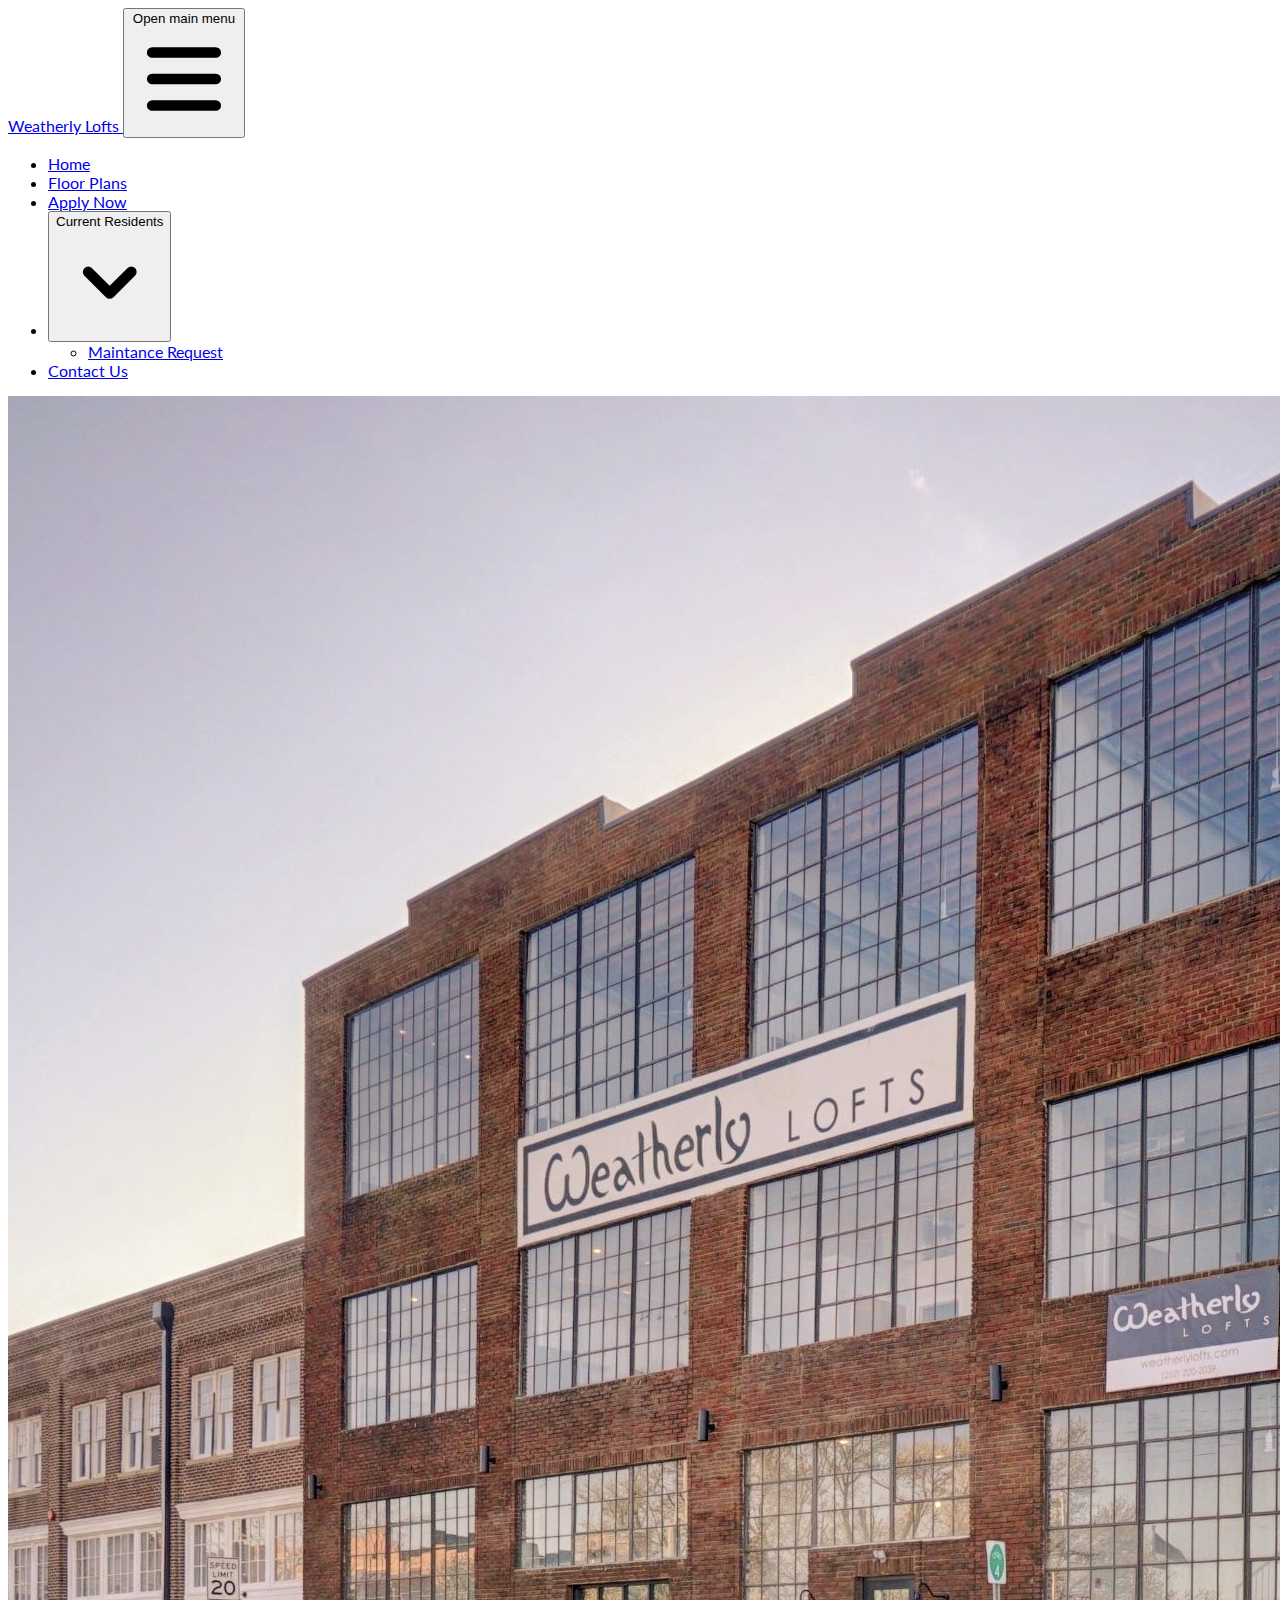
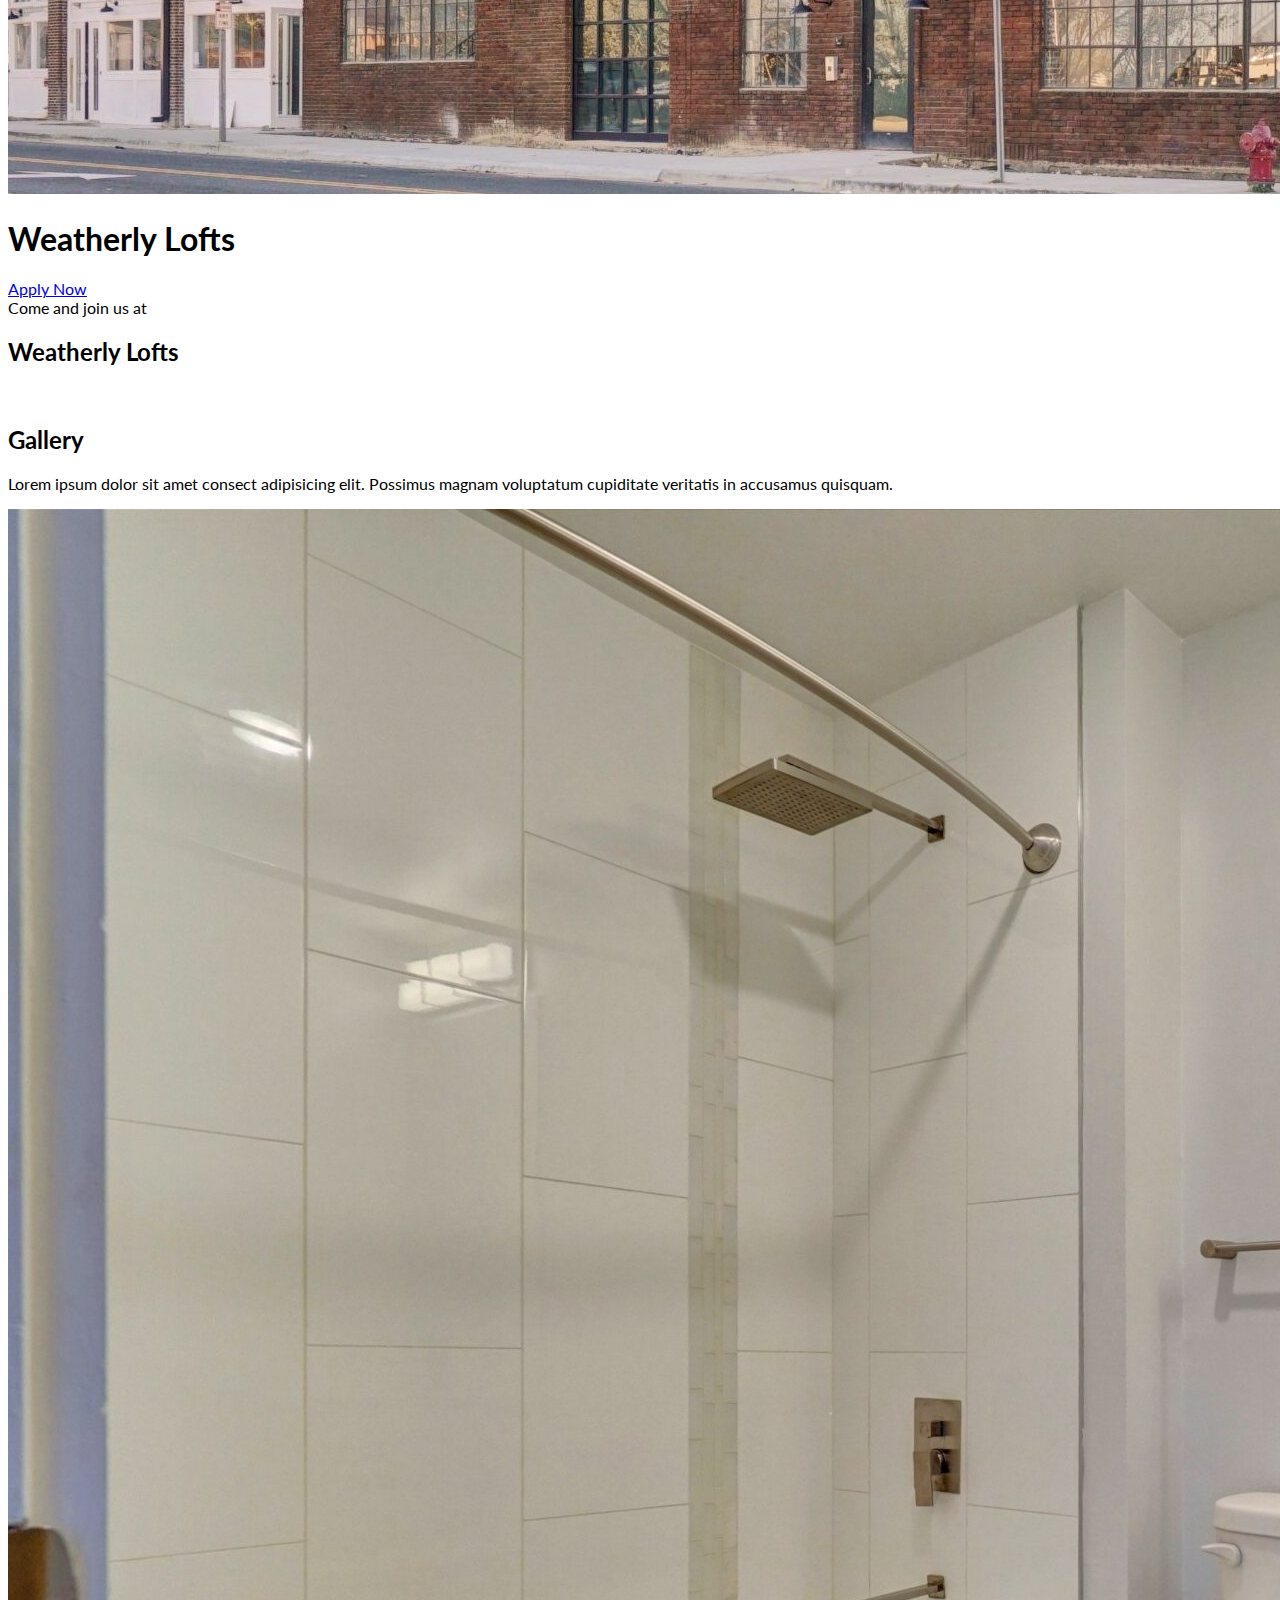
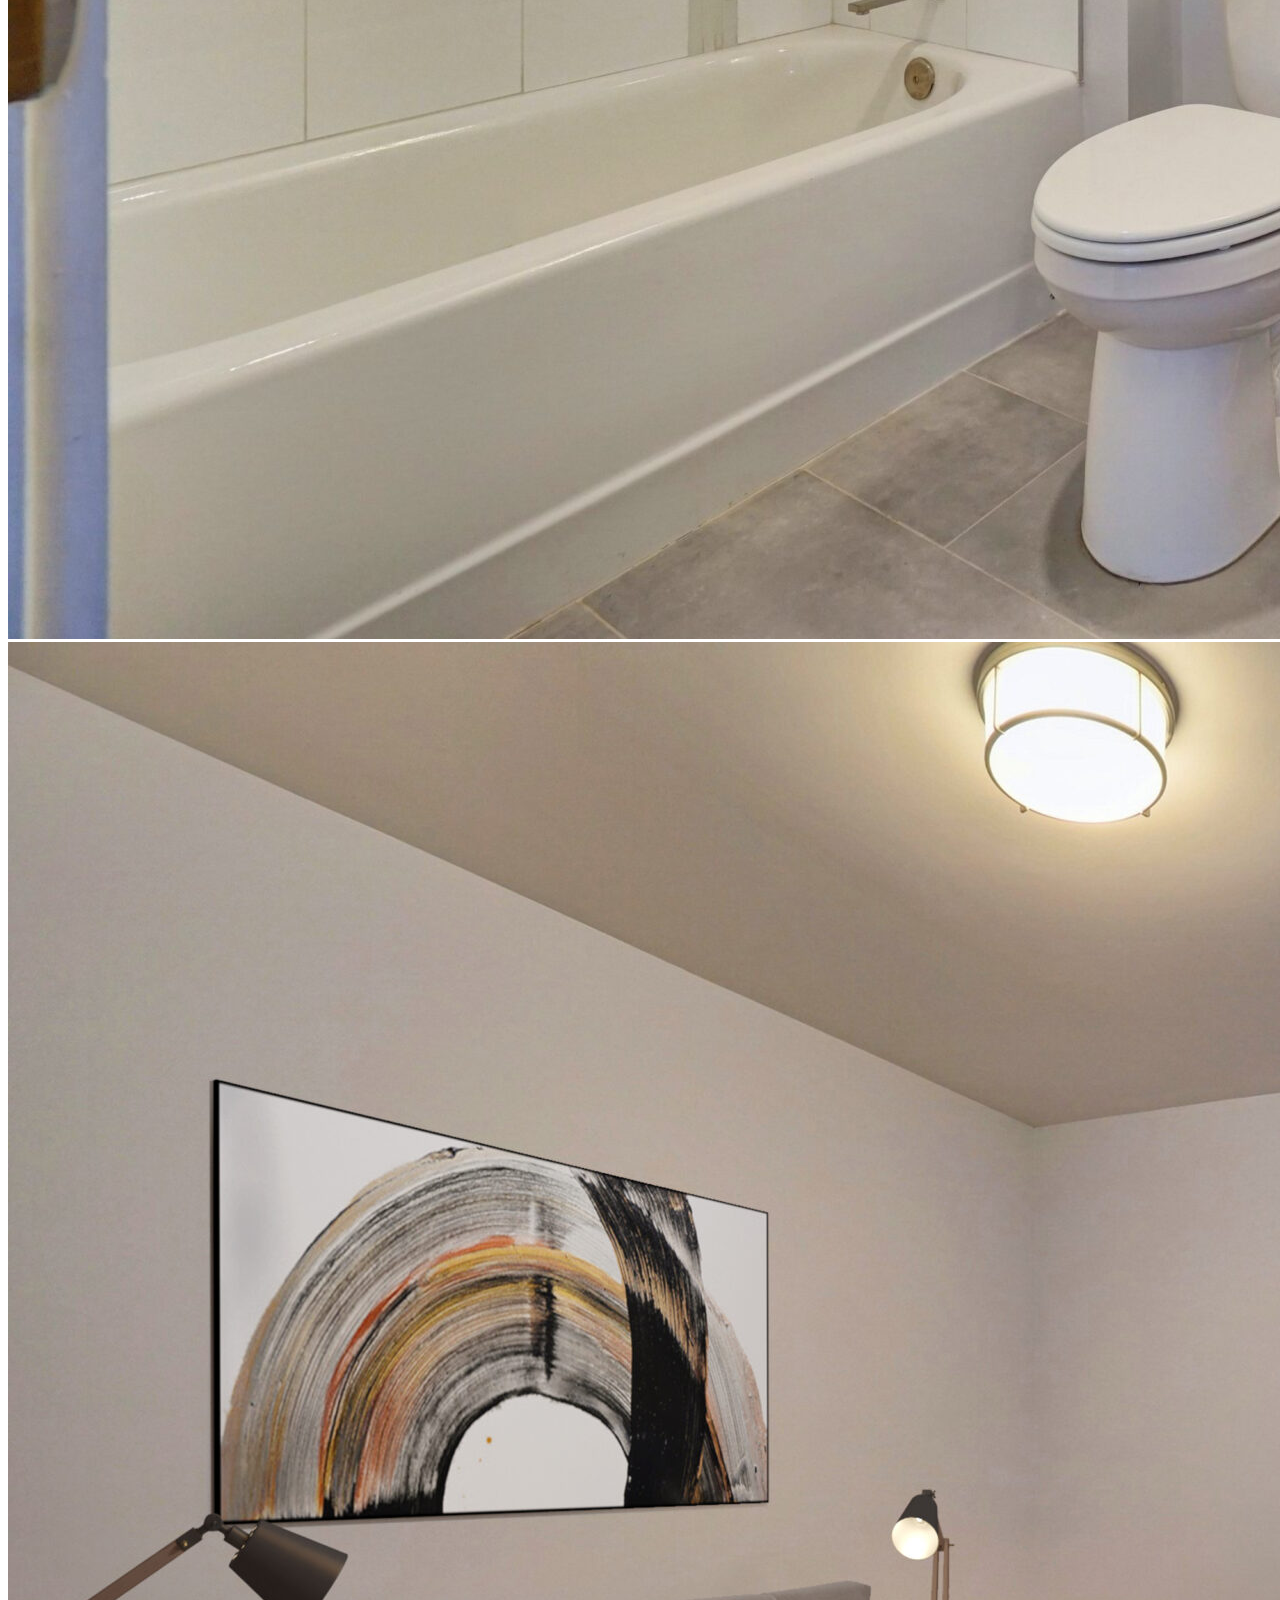
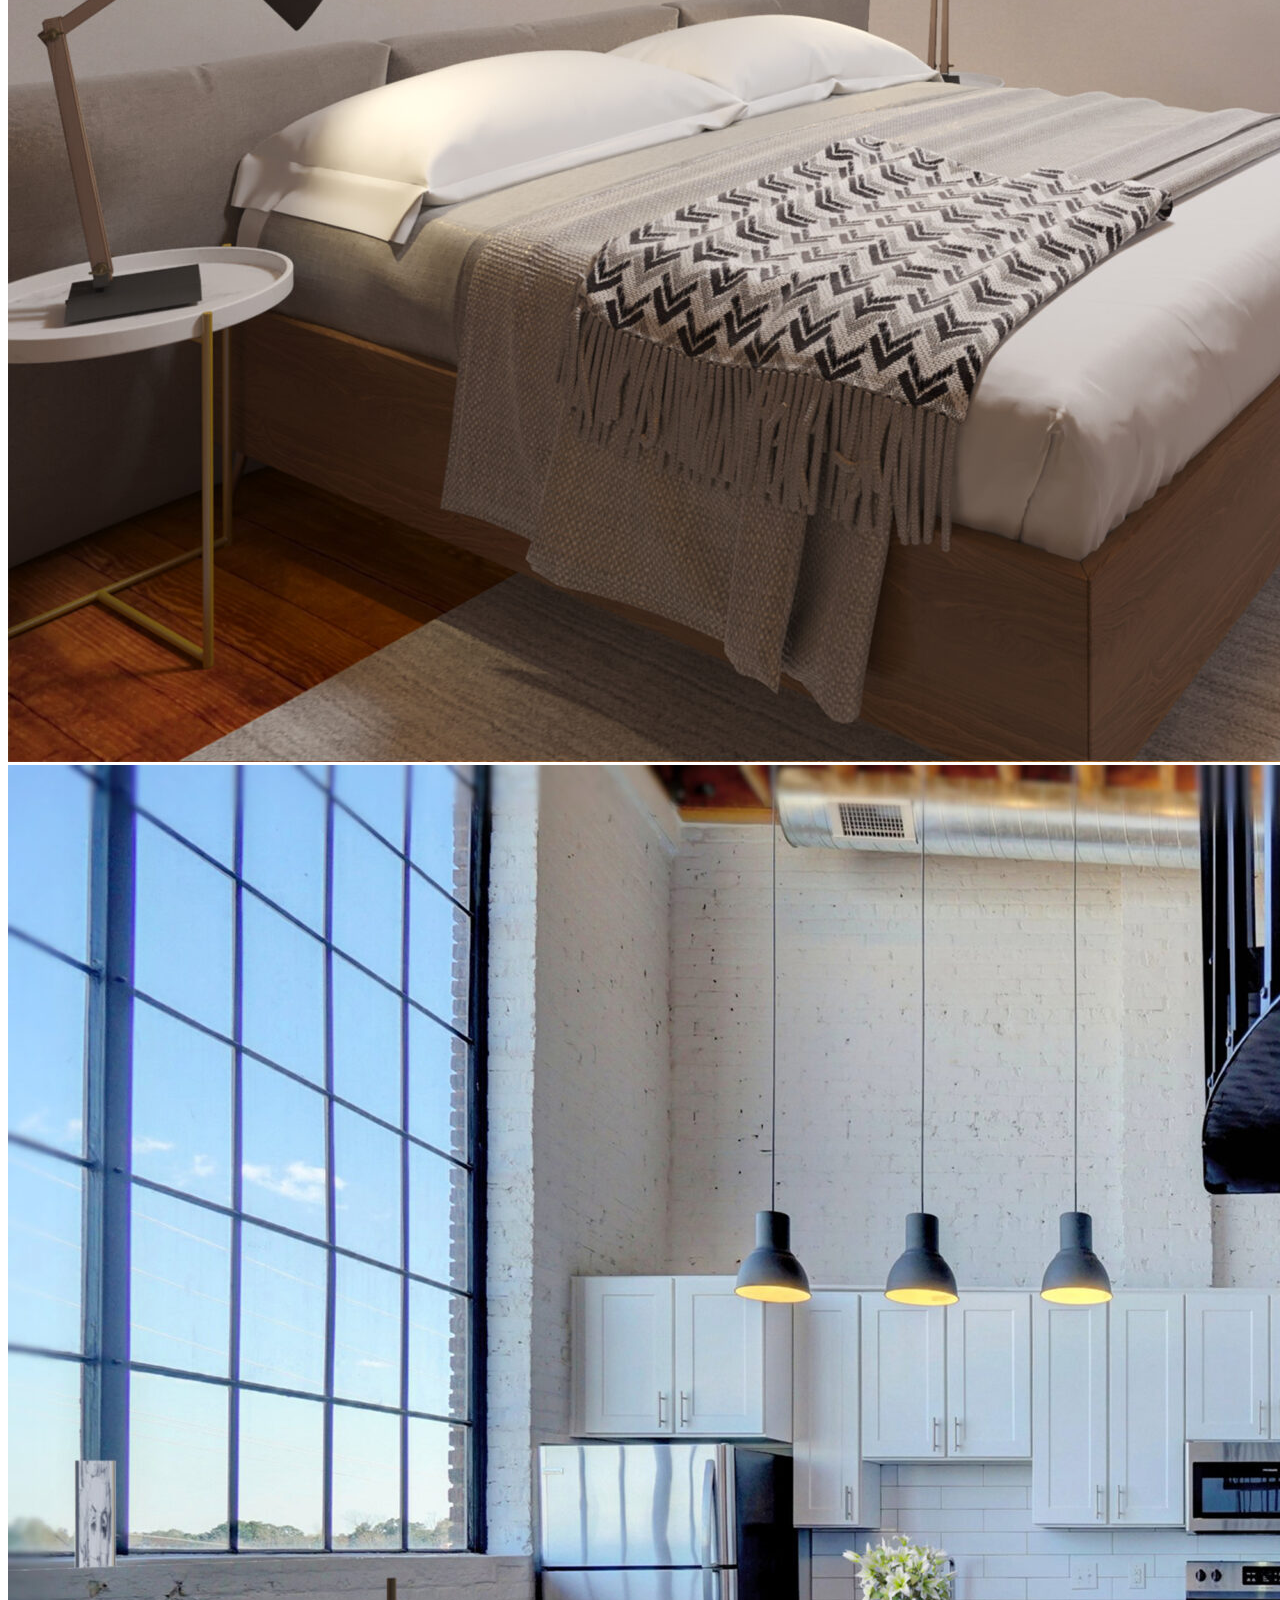
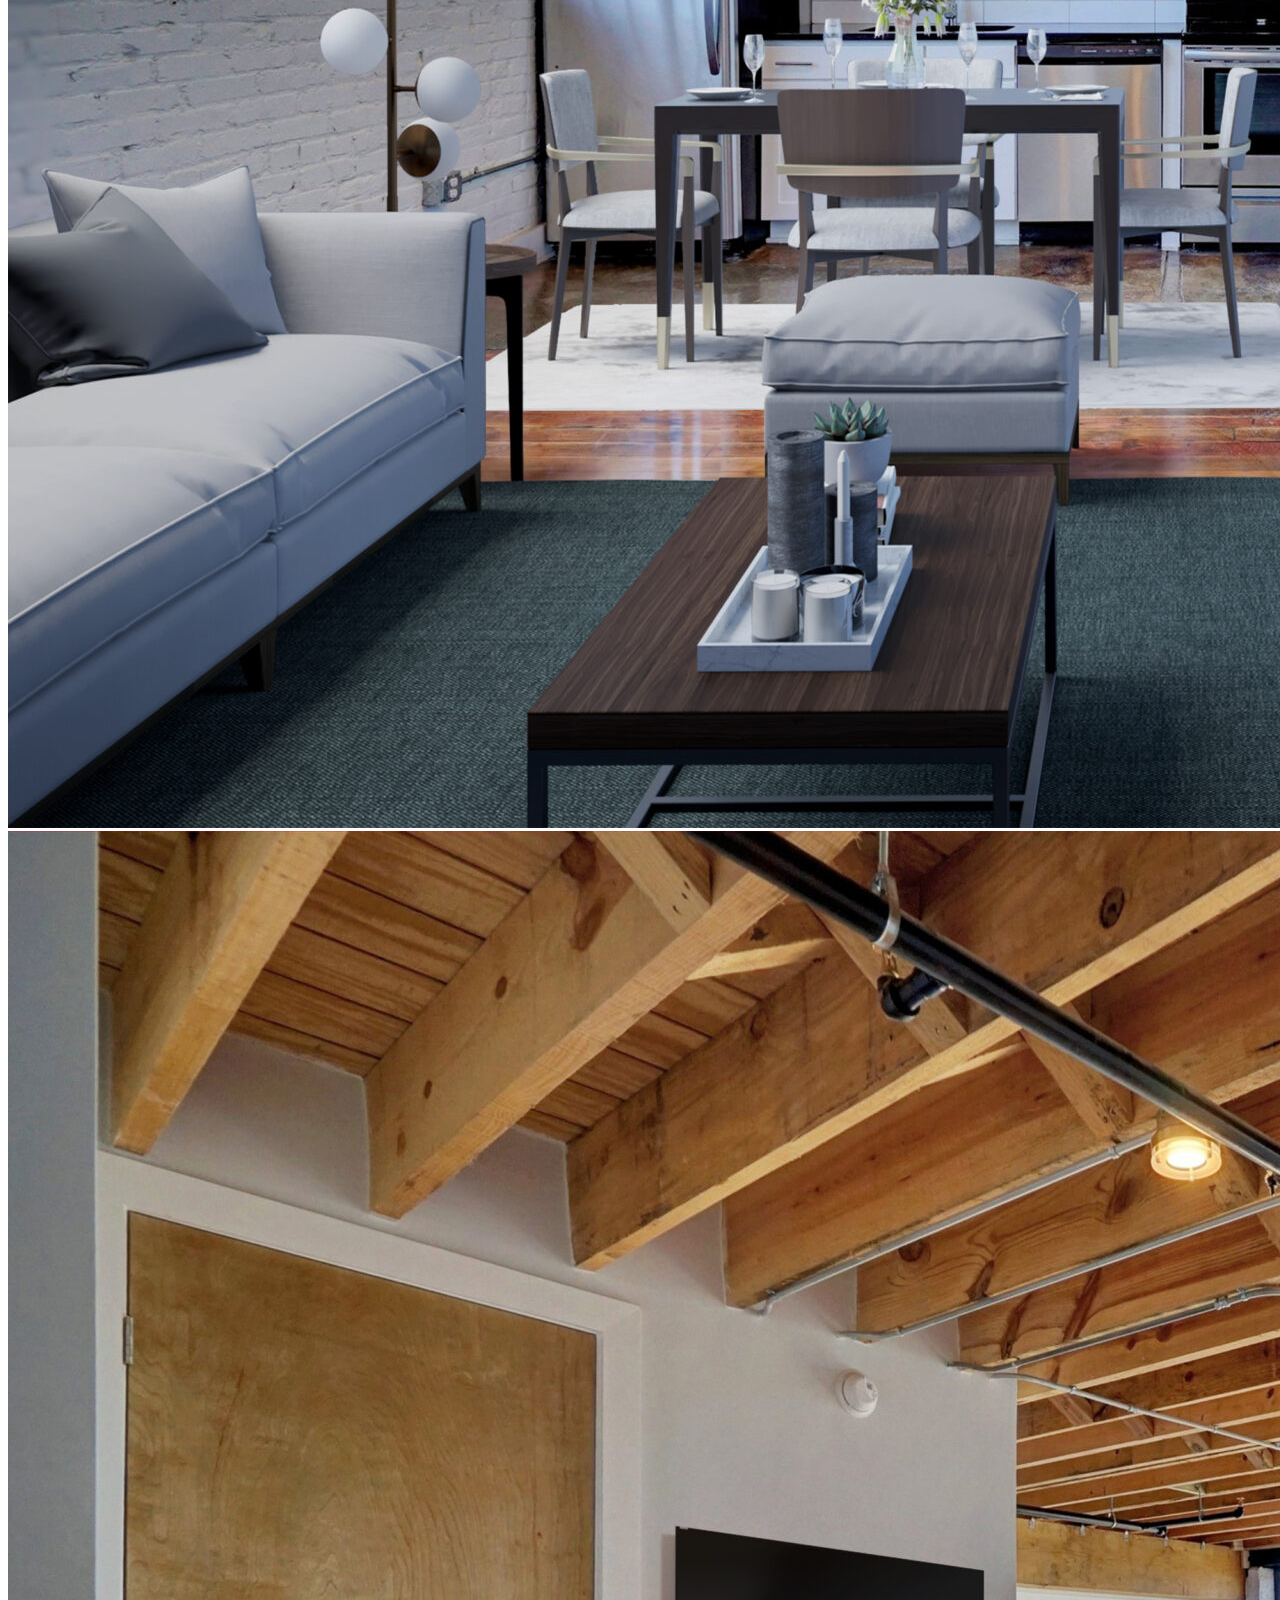
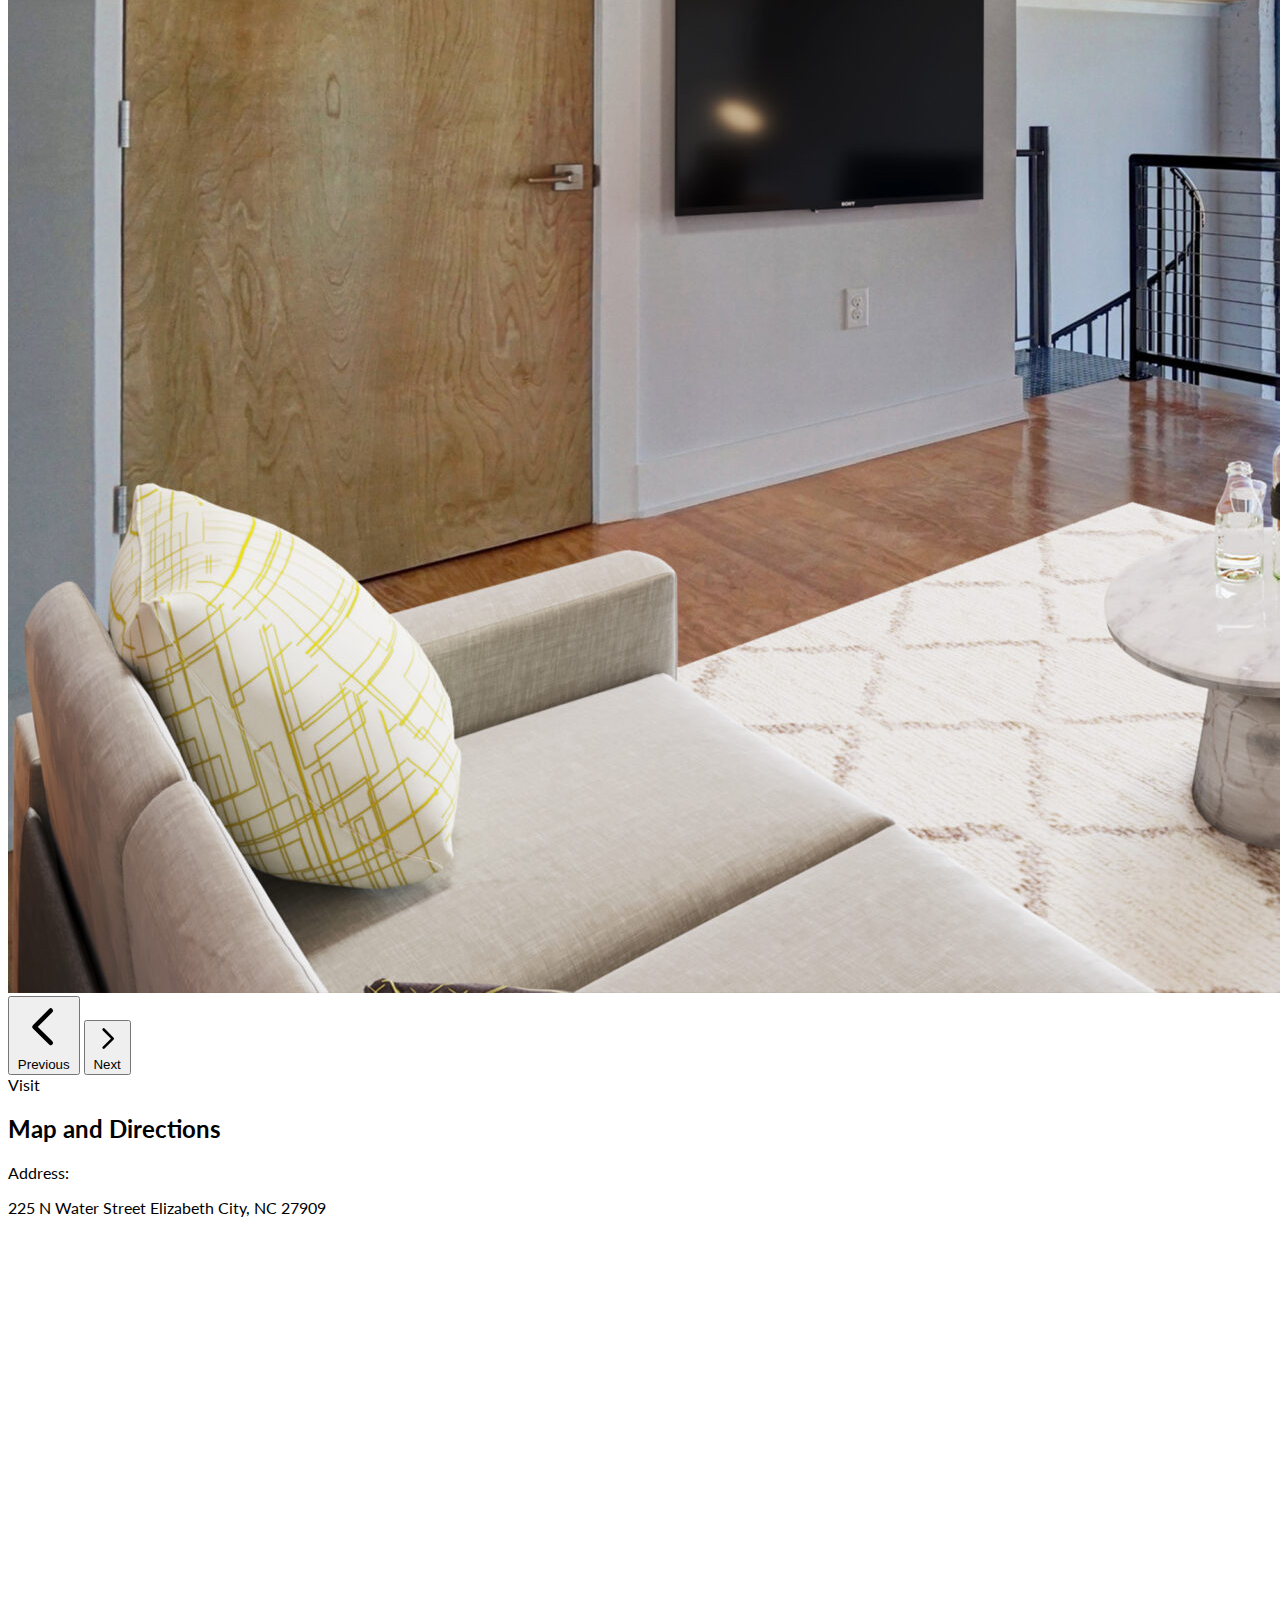
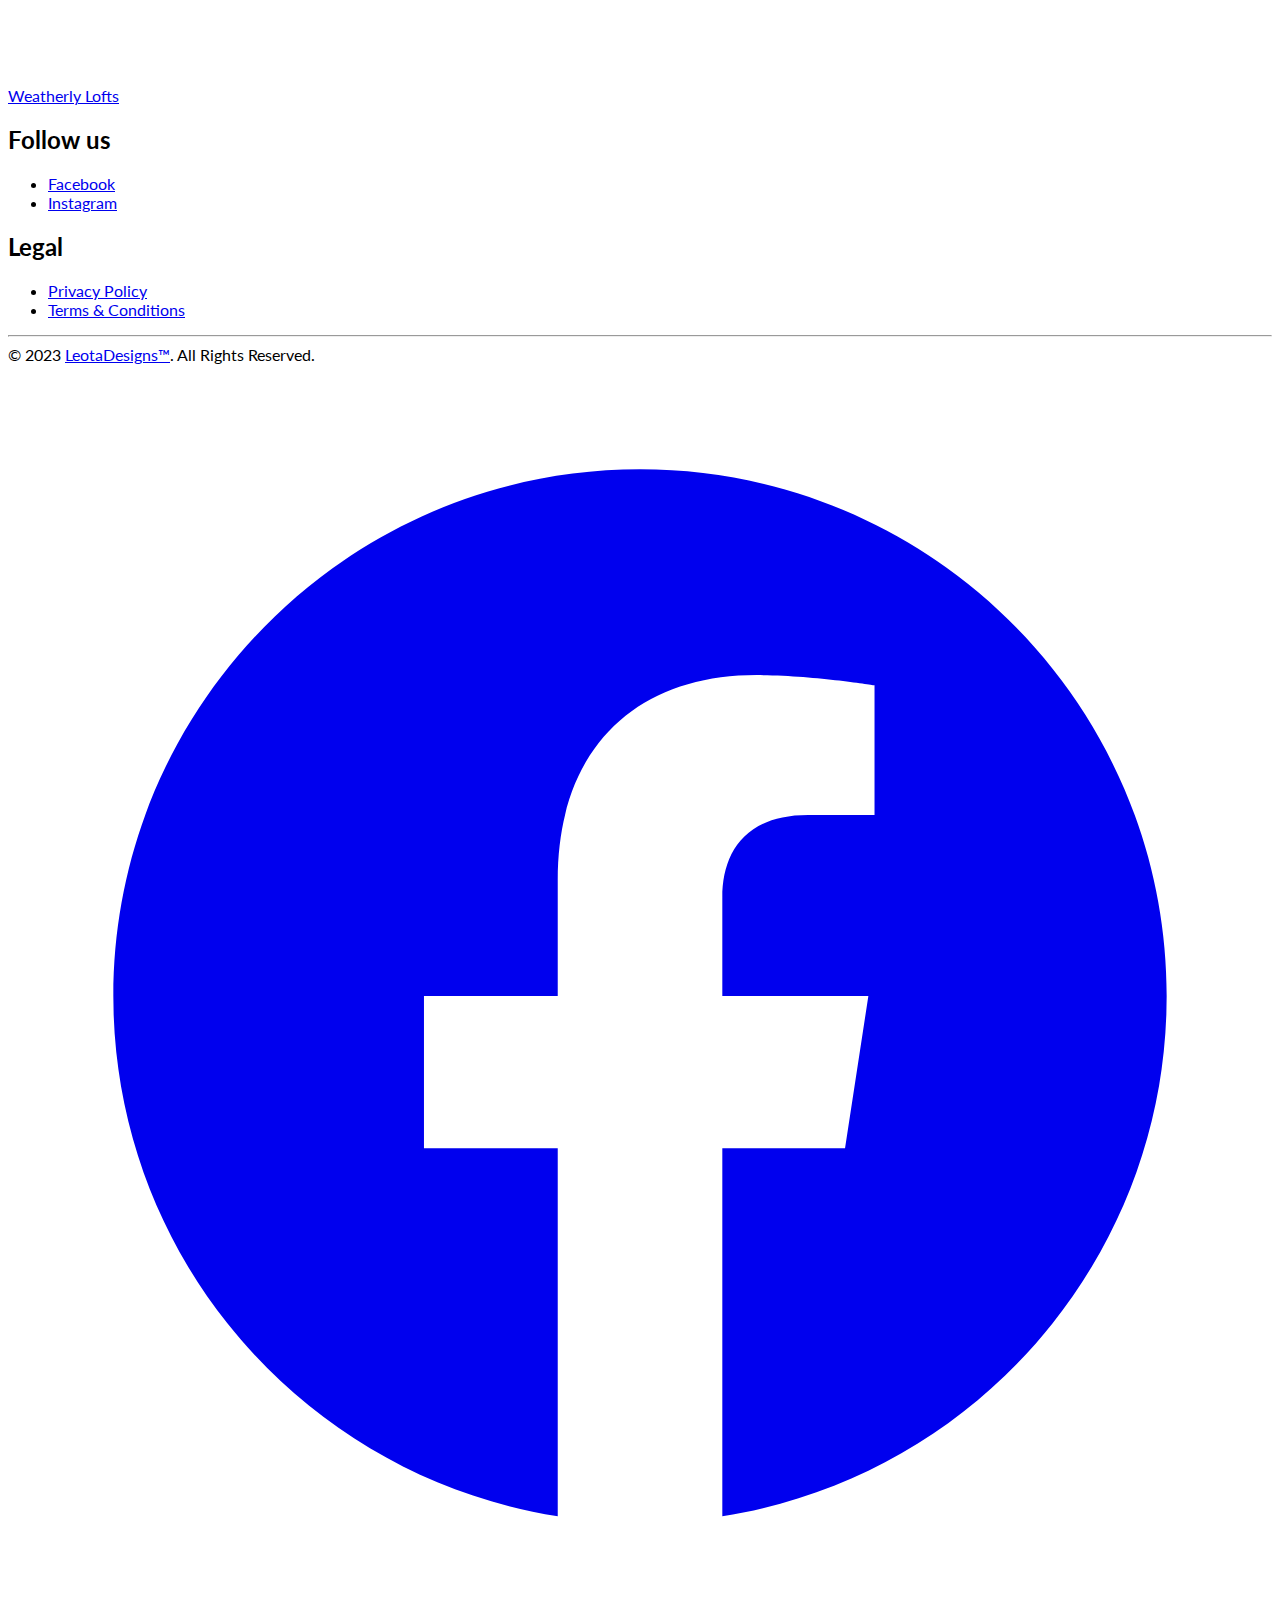
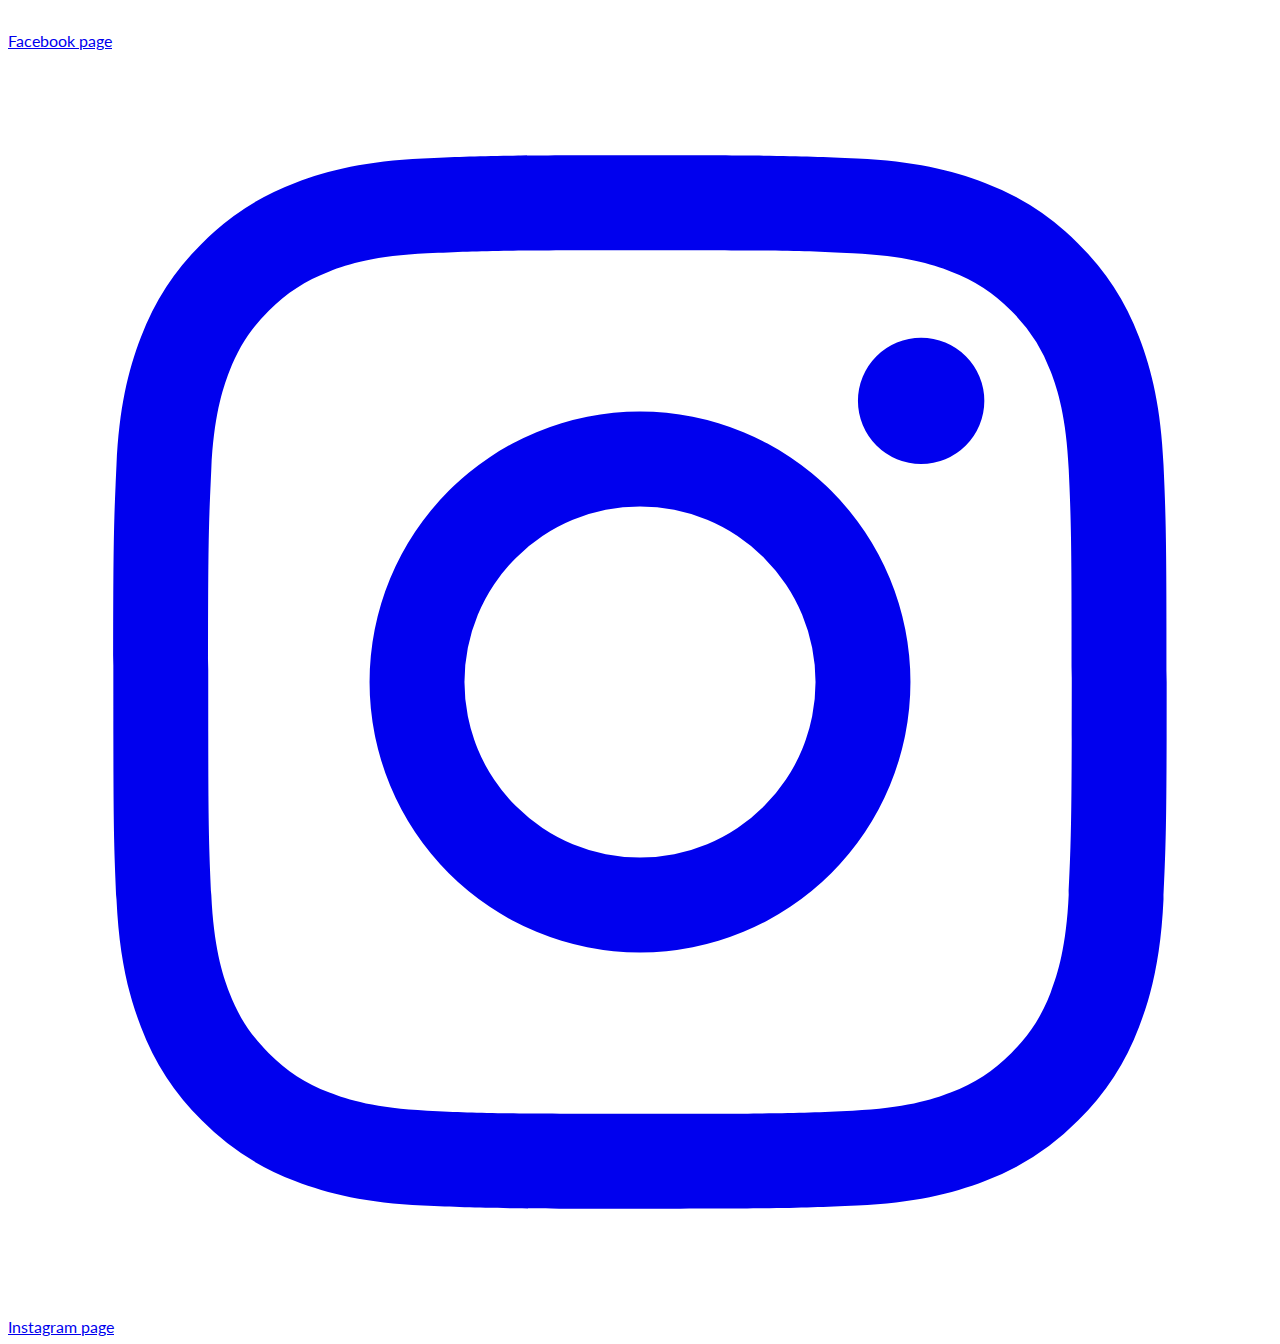
==== index.html @ 0c8b670d "Add files via upload" ====
<!DOCTYPE html>
<html lang="en">
<head>
    <meta charset="UTF-8">
    <meta http-equiv="X-UA-Compatible" content="IE=edge">
    <meta name="viewport" content="width=device-width, initial-scale=1.0">
    <link href="https://cdnjs.cloudflare.com/ajax/libs/flowbite/1.6.3/flowbite.min.css"  rel="stylesheet" />
    <link rel="stylesheet" href="./style.css">
    <link href="/dist/output.css" rel="stylesheet">
    <link rel="preconnect" href="https://fonts.googleapis.com">
<link rel="preconnect" href="https://fonts.gstatic.com" crossorigin>
<link href="https://fonts.googleapis.com/css2?family=Lato:ital,wght@0,100;0,300;0,400;0,700;0,900;1,100;1,300;1,400;1,700;1,900&family=Raleway:ital,wght@0,100;0,200;0,300;0,400;0,500;0,600;0,700;0,800;0,900;1,100;1,200;1,300;1,400;1,500;1,600;1,700;1,800;1,900&display=swap" rel="stylesheet">

    <title>Weatherly Lofts</title>
</head>
<body class="bg-gray-200">

<nav class="px-2 py-2 bg-white border-gray-200 dark:bg-gray-900 dark:border-gray-700 border-b">
    <div class="container flex flex-wrap items-center justify-between mx-auto">
      <a href="#" class="flex items-center">
          <span class="self-center text-xl font-semibold whitespace-nowrap dark:text-white">Weatherly Lofts</span>
      </a>
      <button data-collapse-toggle="navbar-multi-level" type="button" class="inline-flex items-center p-2 ml-3 text-sm text-gray-500 rounded-lg md:hidden hover:bg-gray-100 focus:outline-none focus:ring-2 focus:ring-gray-200 dark:text-gray-400 dark:hover:bg-gray-700 dark:focus:ring-gray-600" aria-controls="navbar-multi-level" aria-expanded="false">
        <span class="sr-only">Open main menu</span>
        <svg class="w-6 h-6" aria-hidden="true" fill="currentColor" viewBox="0 0 20 20" xmlns="http://www.w3.org/2000/svg"><path fill-rule="evenodd" d="M3 5a1 1 0 011-1h12a1 1 0 110 2H4a1 1 0 01-1-1zM3 10a1 1 0 011-1h12a1 1 0 110 2H4a1 1 0 01-1-1zM3 15a1 1 0 011-1h12a1 1 0 110 2H4a1 1 0 01-1-1z" clip-rule="evenodd"></path></svg>
      </button>
      <div class="hidden w-full md:block md:w-auto" id="navbar-multi-level">
        <ul class="flex flex-col p-4 mt-4 border border-gray-100 rounded-lg bg-gray-50 md:flex-row md:space-x-8 md:mt-0 md:text-sm md:font-medium md:border-0 md:bg-white dark:bg-gray-800 md:dark:bg-gray-900 dark:border-gray-700">
          <li>
            <a href="#" class="block py-2 pl-3 pr-4 text-white bg-blue-700 rounded md:bg-transparent md:text-blue-700 md:p-0 md:dark:text-white dark:bg-blue-600 md:dark:bg-transparent" aria-current="page">Home</a>
          </li>
          <li>
            <a href="#" class="block py-2 pl-3 pr-4 text-gray-700 rounded hover:bg-gray-100 md:hover:bg-transparent md:border-0 md:hover:text-blue-700 md:p-0 dark:text-gray-400 md:dark:hover:text-white dark:hover:bg-gray-700 dark:hover:text-white md:dark:hover:bg-transparent">Floor Plans</a>
          </li>
          <li>
            <a href="#" class="block py-2 pl-3 pr-4 text-gray-700 rounded hover:bg-gray-100 md:hover:bg-transparent md:border-0 md:hover:text-blue-700 md:p-0 dark:text-gray-400 md:dark:hover:text-white dark:hover:bg-gray-700 dark:hover:text-white md:dark:hover:bg-transparent">Apply Now</a>
          </li>
          <li>
            <button id="dropdownNavbarLink" data-dropdown-toggle="dropdownNavbar" class="flex items-center justify-between w-full py-2 pl-3 pr-4 font-medium text-gray-700 border-b border-gray-100 hover:bg-gray-50 md:hover:bg-transparent md:border-0 md:hover:text-blue-700 md:p-0 md:w-auto dark:text-gray-400 dark:hover:text-white dark:focus:text-white dark:border-gray-700 dark:hover:bg-gray-700 md:dark:hover:bg-transparent">Current Residents<svg class="w-4 h-4 ml-1" aria-hidden="true" fill="currentColor" viewBox="0 0 20 20" xmlns="http://www.w3.org/2000/svg"><path fill-rule="evenodd" d="M5.293 7.293a1 1 0 011.414 0L10 10.586l3.293-3.293a1 1 0 111.414 1.414l-4 4a1 1 0 01-1.414 0l-4-4a1 1 0 010-1.414z" clip-rule="evenodd"></path></svg></button>
            <!-- Dropdown menu -->
            <div id="dropdownNavbar" class="z-10 hidden font-normal bg-gray-200 divide-y divide-gray-100 rounded border-gray-100 w-1/2">
                <ul class="text-sm text-gray-700 dark:text-gray-400" aria-labelledby="dropdownLargeButton">
                  <li>
                    <a href="#" class="block px-4 py-2 hover:bg-gray-100 dark:hover:bg-gray-600 dark:hover:text-white">Maintance Request</a>
                  </li>
                </ul>
            </div>
        </li>
          <li>
            <a href="#" class="block py-2 pl-3 pr-4 text-gray-700 rounded hover:bg-gray-100 md:hover:bg-transparent md:border-0 md:hover:text-blue-700 md:p-0 dark:text-gray-400 md:dark:hover:text-white dark:hover:bg-gray-700 dark:hover:text-white md:dark:hover:bg-transparent">Contact Us</a>
          </li>
        </ul>
      </div>
    </div>
  </nav>
  <!--Hero-->
  <section class="relative isolate overflow-hidden border-b-2 border-indigo-500 h-screen xs:h-full">
    <img src="./img/building.jpg" alt="" class="bg-gradient-to-b from-black to-transparent absolute inset-0 -z-10 h-full w-full object-cover">
    <div class="py-12 sm:mx-auto lg:max-w-7xl md:max-w-5xl max-w-4xl sm:px-10 px-4">
       <!-- <a href="#" class="inline-flex justify-between items-center py-1 px-1 pr-4 mb-7 text-sm text-gray-700 bg-gray-100 rounded-full dark:bg-gray-800 dark:text-white hover:bg-gray-200 dark:hover:bg-gray-700" role="alert">
           <span class="text-sm font-medium mx-2">See available floorplans</span> 
            <svg class="w-5 h-5" fill="currentColor" viewBox="0 0 20 20" xmlns="http://www.w3.org/2000/svg"><path fill-rule="evenodd" d="M7.293 14.707a1 1 0 010-1.414L10.586 10 7.293 6.707a1 1 0 011.414-1.414l4 4a1 1 0 010 1.414l-4 4a1 1 0 01-1.414 0z" clip-rule="evenodd"></path></svg>
        </a> -->
        <h1 class="mb-4 text-4xl font-extrabold tracking-tight leading-none text-black md:text-5xl lg:text-6xl dark:text-white">Weatherly Lofts</h1>
        <div class="py-4 rounded">
            <a href="https://app.propertyware.com/pw/application/#/tenant/greatrichmondrentals" class="inline-flex items-center text-center py-2 px-4 text-sm text-gray-900 rounded border border-white bg-white hover:bg-gray-100 focus:ring-4 focus:ring-gray-100">
                Apply Now
            </a>  
        </div>
        
    </div>
  </section>
  <section class="bg-gray-200">
    <div class="relative sm:mx-auto lg:max-w-7xl md:max-w-5xl max-w-4xl sm:px-10 px-4">
      <section class="my-10 text-gray-800 ">
        <div>
          <div class="grid lg:grid-cols-2 lg:gap-x-12 ">
            <div class="mb-4">
              <caption class="font-normal text-sm text-indigo-600">Come and join us at</caption>
              <h2 class="text-2xl font-bold tracking-tight text-gray-900 sm:text-4xl">Weatherly Lofts</h2>
            </div>
    
            <div class="mb-12 lg:mb-0">
              <img src="https://wparks.com/images/work/weatherly_lofts/weatherly_lofts_15.jpg?nf_resize=fit&w=1920&h=1080" class="w-full rounded sshadow-lg"
                alt="" />
            </div>
          </div>
        </div>
      </section>
    </div>
  </section>
<main class="relative sm:mx-auto lg:max-w-7xl md:max-w-5xl max-w-4xl sm:px-10 px-4 bg-amber-200">
 
  <!--Gallery
  <section class="my-10 w-full">
    <div class="grid lg:grid-cols-2 gap-4">
      <div class="card rounded">
        <img class="rounded" src="./img/bedroom.jpg" alt="">
      </div>
      <div class="card rounded">
        <img class="rounded" src="./img/bathroom.jpg" alt="">
      </div>
      <div class="card rounded">
        <img class="rounded" src="./img/kitchen.jpg" alt="">
      </div>
      
      

    </div>
  </section>-->
  <!--Images-->
  <section class="my-8">
    <div>
      <h2 class="text-2xl font-bold tracking-tight text-gray-900 sm:text-4xl">Gallery</h2>
      <p class="mt-2 text-lg leading-8 text-gray-600">Lorem ipsum dolor sit amet consect adipisicing elit. Possimus magnam voluptatum cupiditate veritatis in accusamus quisquam.</p>
    </div>
    <div id="controls-carousel" class="my-10 relative" data-carousel="static">
      <!-- Carousel wrapper -->
      <div class="relative h-56 overflow-hidden md:h-96">
           <!-- Item 1 -->
          <div class="hidden duration-700 ease-in-out" data-carousel-item>
              <img src="/img/bathroom.jpg" class="absolute block w-full -translate-x-1/2 -translate-y-1/2 top-1/2 left-1/2" alt="...">
          </div>
          <!-- Item 2 -->
          <div class="hidden duration-700 ease-in-out" data-carousel-item="active">
              <img src="/img/bedroom.jpg" class="absolute block w-full -translate-x-1/2 -translate-y-1/2 top-1/2 left-1/2" alt="...">
          </div>
          <!-- Item 3 -->
          <div class="hidden duration-700 ease-in-out" data-carousel-item>
              <img src="/img/kitchen.jpg" class="absolute block w-full -translate-x-1/2 -translate-y-1/2 top-1/2 left-1/2" alt="...">
          </div>
          <!-- Item 4 -->
          <div class="hidden duration-700 ease-in-out" data-carousel-item>
              <img src="/img/livingroom.jpg" class="absolute block w-full -translate-x-1/2 -translate-y-1/2 top-1/2 left-1/2" alt="...">
          </div>
      </div>
      <!-- Slider controls -->
      <button type="button" class="absolute top-0 left-0 z-30 flex items-center justify-center h-full px-4 cursor-pointer group focus:outline-none" data-carousel-prev>
          <span class="inline-flex items-center justify-center w-10 h-10 rounded-full bg-white/30 dark:bg-gray-800/30 group-hover:bg-white/50 dark:group-hover:bg-gray-800/60 group-focus:ring-4 group-focus:ring-white dark:group-focus:ring-gray-800/70 group-focus:outline-none">
              <svg aria-hidden="true" class="w-6 h-6 text-white dark:text-gray-800" fill="none" stroke="currentColor" viewBox="0 0 24 24" xmlns="http://www.w3.org/2000/svg"><path stroke-linecap="round" stroke-linejoin="round" stroke-width="2" d="M15 19l-7-7 7-7"></path></svg>
              <span class="sr-only">Previous</span>
          </span>
      </button>
      <button type="button" class="absolute top-0 right-0 z-30 flex items-center justify-center h-full px-4 cursor-pointer group focus:outline-none" data-carousel-next>
          <span class="inline-flex items-center justify-center w-10 h-10 rounded-full bg-white/30 dark:bg-gray-800/30 group-hover:bg-white/50 dark:group-hover:bg-gray-800/60 group-focus:ring-4 group-focus:ring-white dark:group-focus:ring-gray-800/70 group-focus:outline-none">
              <svg aria-hidden="true" class="w-6 h-6 text-white dark:text-gray-800" fill="none" stroke="currentColor" viewBox="0 0 24 24" xmlns="http://www.w3.org/2000/svg"><path stroke-linecap="round" stroke-linejoin="round" stroke-width="2" d="M9 5l7 7-7 7"></path></svg>
              <span class="sr-only">Next</span>
          </span>
      </button>
    </div>
  </section>
  <section class="my-8 flex flex-col">
    <div class="mb-2">
      <caption class="font-normal text-sm text-indigo-600">Visit</caption>
      <h2 class="text-2xl font-bold tracking-tight text-gray-900 sm:text-4xl mb-2">Map and Directions</h2>
    </div>
    <div class="flex lg:flex-row flex-col p-2 bg-white rounded">
      <div class="flex flex-col mb-6">
        <p class="my-1 font-bold text-sm">Address:</p>
        <p class="text-md">225 N Water Street Elizabeth City, NC 27909</p>
      </div>
      <iframe class="w-full rounded" src="https://www.google.com/maps/embed?pb=!1m18!1m12!1m3!1d3215.4651277779635!2d-76.22090448471398!3d36.3010260033381!2m3!1f0!2f0!3f0!3m2!1i1024!2i768!4f13.1!3m3!1m2!1s0x89a5457520dd9287%3A0xb996e951c62251fe!2sWeatherly%20Lofts!5e0!3m2!1sen!2sus!4v1678066828522!5m2!1sen!2sus" width="" height="450" style="border:0;" allowfullscreen="" loading="lazy" referrerpolicy="no-referrer-when-downgrade"></iframe>
    </div>
    
  </section>
    <!--Features
  <section class="my-10">
    <div>
        <div>
          <h2 class="text-base font-semibold leading-7 text-indigo-600">Everything you need</h2>
          <h2 class="text-3xl font-bold tracking-tight text-gray-900 sm:text-4xl">Featured Amenities</h2>
          <p class="mt-6 text-lg leading-8 text-gray-600">Lorem ipsum dolor sit amet consect adipisicing elit. Possimus magnam voluptatum cupiditate veritatis in accusamus quisquam.</p>
        </div>
        <div>
          <dl class="my-4 grid grid-cols-2 gap-y-12">
            <div class="flex flex-row">
              <dt class="font-semibold text-gray-900 flex flex-row">
                <svg class="h-5 w-5 mr-2 text-indigo-500" viewBox="0 0 20 20" fill="currentColor" aria-hidden="true">
                  <path fill-rule="evenodd" d="M16.704 4.153a.75.75 0 01.143 1.052l-8 10.5a.75.75 0 01-1.127.075l-4.5-4.5a.75.75 0 011.06-1.06l3.894 3.893 7.48-9.817a.75.75 0 011.05-.143z" clip-rule="evenodd" />
                </svg>
                Pool
              </dt>
            </div>
            <div class="flex flex-row">
              <dt class="font-semibold text-gray-900 flex flex-row">
                <svg class="h-5 w-5 mr-2 text-indigo-500" viewBox="0 0 20 20" fill="currentColor" aria-hidden="true">
                  <path fill-rule="evenodd" d="M16.704 4.153a.75.75 0 01.143 1.052l-8 10.5a.75.75 0 01-1.127.075l-4.5-4.5a.75.75 0 011.06-1.06l3.894 3.893 7.48-9.817a.75.75 0 011.05-.143z" clip-rule="evenodd" />
                </svg>
                Fitness Center
              </dt>
            </div>
            <div class="flex flex-row">
              <dt class="font-semibold text-gray-900 flex flex-row">
                <svg class="h-5 w-5 mr-2 text-indigo-500" viewBox="0 0 20 20" fill="currentColor" aria-hidden="true">
                  <path fill-rule="evenodd" d="M16.704 4.153a.75.75 0 01.143 1.052l-8 10.5a.75.75 0 01-1.127.075l-4.5-4.5a.75.75 0 011.06-1.06l3.894 3.893 7.48-9.817a.75.75 0 011.05-.143z" clip-rule="evenodd" />
                </svg>
                Parking Garage
              </dt>
            </div>
            <div class="flex flex-row">
              <dt class="font-semibold text-gray-900 flex flex-row">
                <svg class="h-5 w-5 mr-2 text-indigo-500" viewBox="0 0 20 20" fill="currentColor" aria-hidden="true">
                  <path fill-rule="evenodd" d="M16.704 4.153a.75.75 0 01.143 1.052l-8 10.5a.75.75 0 01-1.127.075l-4.5-4.5a.75.75 0 011.06-1.06l3.894 3.893 7.48-9.817a.75.75 0 011.05-.143z" clip-rule="evenodd" />
                </svg>
               Roof Top Lounge
              </dt>
            </div>
            <div class="flex flex-row">
              <dt class="font-semibold text-gray-900 flex flex-row">
                <svg class="h-5 w-5 mr-2 text-indigo-500" viewBox="0 0 20 20" fill="currentColor" aria-hidden="true">
                  <path fill-rule="evenodd" d="M16.704 4.153a.75.75 0 01.143 1.052l-8 10.5a.75.75 0 01-1.127.075l-4.5-4.5a.75.75 0 011.06-1.06l3.894 3.893 7.48-9.817a.75.75 0 011.05-.143z" clip-rule="evenodd" />
                </svg>
                Downtown Access
              </dt>
            </div>
            <div class="flex flex-row">
              <dt class="font-semibold text-gray-900 flex flex-row">
                <svg class="h-5 w-5 mr-2 text-indigo-500" viewBox="0 0 20 20" fill="currentColor" aria-hidden="true">
                  <path fill-rule="evenodd" d="M16.704 4.153a.75.75 0 01.143 1.052l-8 10.5a.75.75 0 01-1.127.075l-4.5-4.5a.75.75 0 011.06-1.06l3.894 3.893 7.48-9.817a.75.75 0 011.05-.143z" clip-rule="evenodd" />
                </svg>
                Bike Racks 
              </dt>
            </div>
          </dl>
            
          
        </div>
        
        
    </div>
    
    
  </section> 
  --> 
</main> 


<footer class="p-4 bg-white sm:p-6 dark:bg-gray-900">
  <div class="md:flex md:justify-between">
      <div class="mb-6 md:mb-0">
          <a href="#" class="flex items-center">      
            <span class="self-center text-2xl font-semibold whitespace-nowrap dark:text-white">Weatherly Lofts</span>
          </a>
      </div>
      <div class="grid grid-cols-2 gap-8 sm:gap-6 sm:grid-cols-3">
          
          <div>
              <h2 class="mb-6 text-sm font-semibold text-gray-900 uppercase dark:text-white">Follow us</h2>
              <ul class="text-gray-600 dark:text-gray-400">
                  <li class="mb-4">
                      <a href="#" class="hover:underline ">Facebook</a>
                  </li>
                  <li>
                      <a href="#" class="hover:underline">Instagram</a>
                  </li>
              </ul>
          </div>
          <div>
              <h2 class="mb-6 text-sm font-semibold text-gray-900 uppercase dark:text-white">Legal</h2>
              <ul class="text-gray-600 dark:text-gray-400">
                  <li class="mb-4">
                      <a href="#" class="hover:underline">Privacy Policy</a>
                  </li>
                  <li>
                      <a href="#" class="hover:underline">Terms &amp; Conditions</a>
                  </li>
              </ul>
          </div>
      </div>
  </div>
  <hr class="my-6 border-gray-200 sm:mx-auto dark:border-gray-700 lg:my-8" />
  <div class="sm:flex sm:items-center sm:justify-between">
      <span class="text-sm text-gray-500 sm:text-center dark:text-gray-400">© 2023 <a href="https://flowbite.com/" class="hover:underline">LeotaDesigns™</a>. All Rights Reserved.
      </span>
      <div class="flex mt-4 space-x-6 sm:justify-center sm:mt-0">
          <a href="#" class="text-gray-500 hover:text-gray-900 dark:hover:text-white">
              <svg class="w-5 h-5" fill="currentColor" viewBox="0 0 24 24" aria-hidden="true"><path fill-rule="evenodd" d="M22 12c0-5.523-4.477-10-10-10S2 6.477 2 12c0 4.991 3.657 9.128 8.438 9.878v-6.987h-2.54V12h2.54V9.797c0-2.506 1.492-3.89 3.777-3.89 1.094 0 2.238.195 2.238.195v2.46h-1.26c-1.243 0-1.63.771-1.63 1.562V12h2.773l-.443 2.89h-2.33v6.988C18.343 21.128 22 16.991 22 12z" clip-rule="evenodd" /></svg>
              <span class="sr-only">Facebook page</span>
          </a>
          <a href="#" class="text-gray-500 hover:text-gray-900 dark:hover:text-white">
              <svg class="w-5 h-5" fill="currentColor" viewBox="0 0 24 24" aria-hidden="true"><path fill-rule="evenodd" d="M12.315 2c2.43 0 2.784.013 3.808.06 1.064.049 1.791.218 2.427.465a4.902 4.902 0 011.772 1.153 4.902 4.902 0 011.153 1.772c.247.636.416 1.363.465 2.427.048 1.067.06 1.407.06 4.123v.08c0 2.643-.012 2.987-.06 4.043-.049 1.064-.218 1.791-.465 2.427a4.902 4.902 0 01-1.153 1.772 4.902 4.902 0 01-1.772 1.153c-.636.247-1.363.416-2.427.465-1.067.048-1.407.06-4.123.06h-.08c-2.643 0-2.987-.012-4.043-.06-1.064-.049-1.791-.218-2.427-.465a4.902 4.902 0 01-1.772-1.153 4.902 4.902 0 01-1.153-1.772c-.247-.636-.416-1.363-.465-2.427-.047-1.024-.06-1.379-.06-3.808v-.63c0-2.43.013-2.784.06-3.808.049-1.064.218-1.791.465-2.427a4.902 4.902 0 011.153-1.772A4.902 4.902 0 015.45 2.525c.636-.247 1.363-.416 2.427-.465C8.901 2.013 9.256 2 11.685 2h.63zm-.081 1.802h-.468c-2.456 0-2.784.011-3.807.058-.975.045-1.504.207-1.857.344-.467.182-.8.398-1.15.748-.35.35-.566.683-.748 1.15-.137.353-.3.882-.344 1.857-.047 1.023-.058 1.351-.058 3.807v.468c0 2.456.011 2.784.058 3.807.045.975.207 1.504.344 1.857.182.466.399.8.748 1.15.35.35.683.566 1.15.748.353.137.882.3 1.857.344 1.054.048 1.37.058 4.041.058h.08c2.597 0 2.917-.01 3.96-.058.976-.045 1.505-.207 1.858-.344.466-.182.8-.398 1.15-.748.35-.35.566-.683.748-1.15.137-.353.3-.882.344-1.857.048-1.055.058-1.37.058-4.041v-.08c0-2.597-.01-2.917-.058-3.96-.045-.976-.207-1.505-.344-1.858a3.097 3.097 0 00-.748-1.15 3.098 3.098 0 00-1.15-.748c-.353-.137-.882-.3-1.857-.344-1.023-.047-1.351-.058-3.807-.058zM12 6.865a5.135 5.135 0 110 10.27 5.135 5.135 0 010-10.27zm0 1.802a3.333 3.333 0 100 6.666 3.333 3.333 0 000-6.666zm5.338-3.205a1.2 1.2 0 110 2.4 1.2 1.2 0 010-2.4z" clip-rule="evenodd" /></svg>
              <span class="sr-only">Instagram page</span>
          </a>
      </div>
  </div>
</footer>



 
<script src="https://cdnjs.cloudflare.com/ajax/libs/flowbite/1.6.3/flowbite.min.js"></script>    
</body>
</html>
---- style.css ----
@tailwind base;
@tailwind components;
@tailwind utilities;

@import url('https://fonts.googleapis.com/css2?family=Lato:ital,wght@0,100;0,300;0,400;0,700;0,900;1,100;1,300;1,400;1,700;1,900&family=Raleway:ital,wght@0,100;0,200;0,300;0,400;0,500;0,600;0,700;0,800;0,900;1,100;1,200;1,300;1,400;1,500;1,600;1,700;1,800;1,900&display=swap');

.hero {
    background-image: url("/img/building.jpg");
    object-fit: cover;
}
.hero img {
    opacity: .1;
}
body {
    font-family: 'Lato', sans-serif;
}
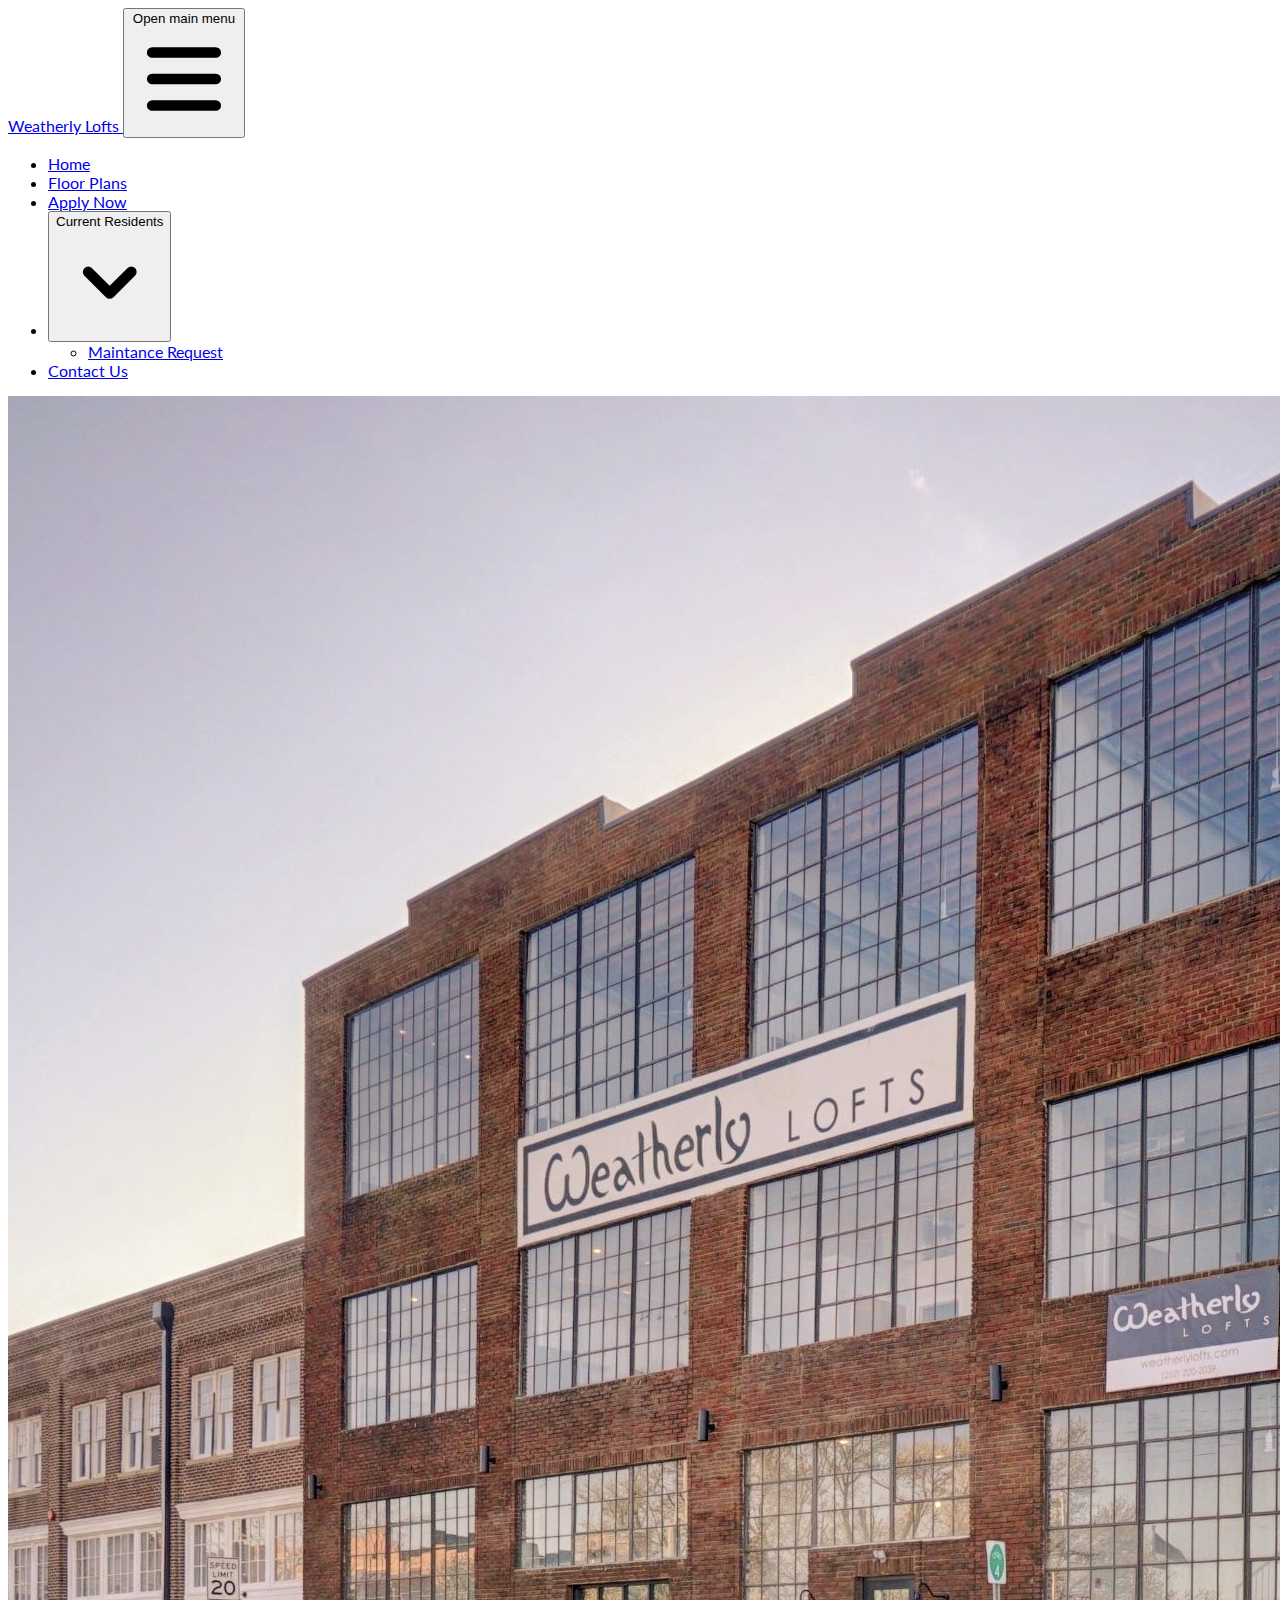
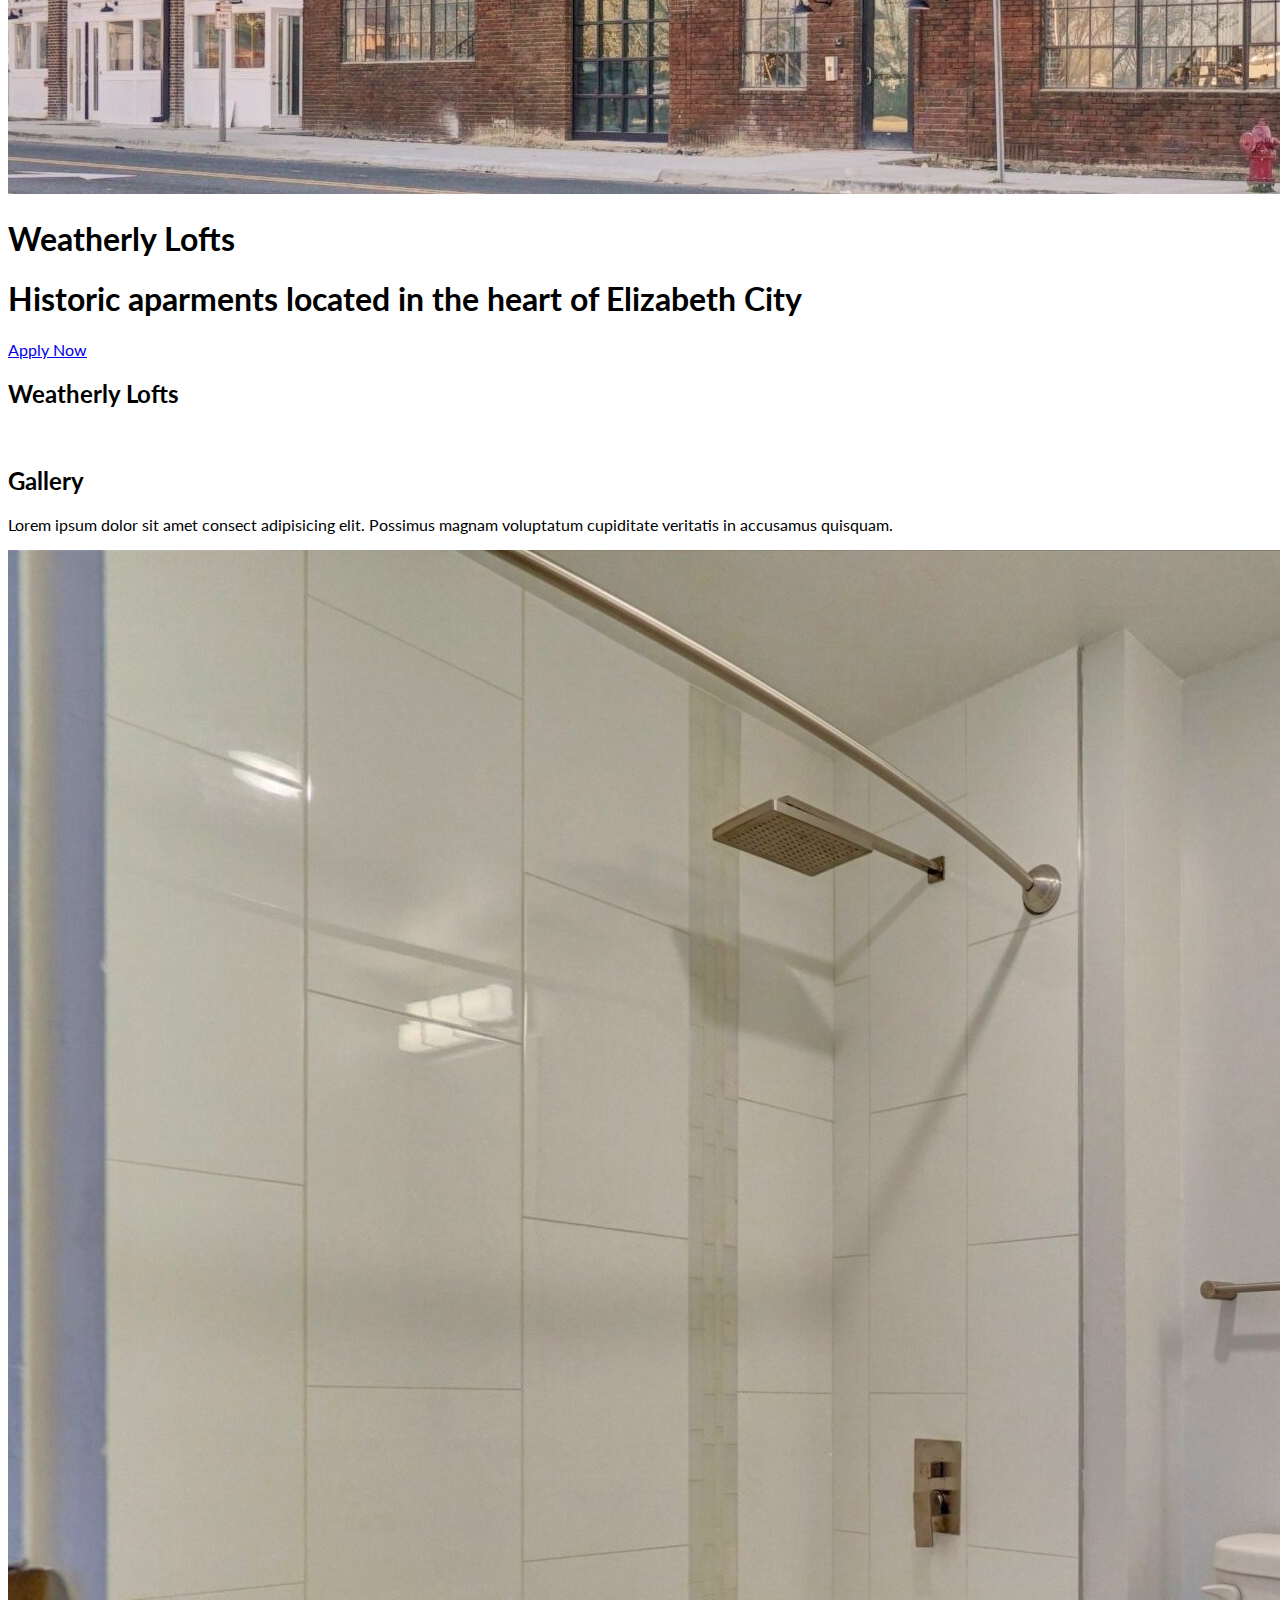
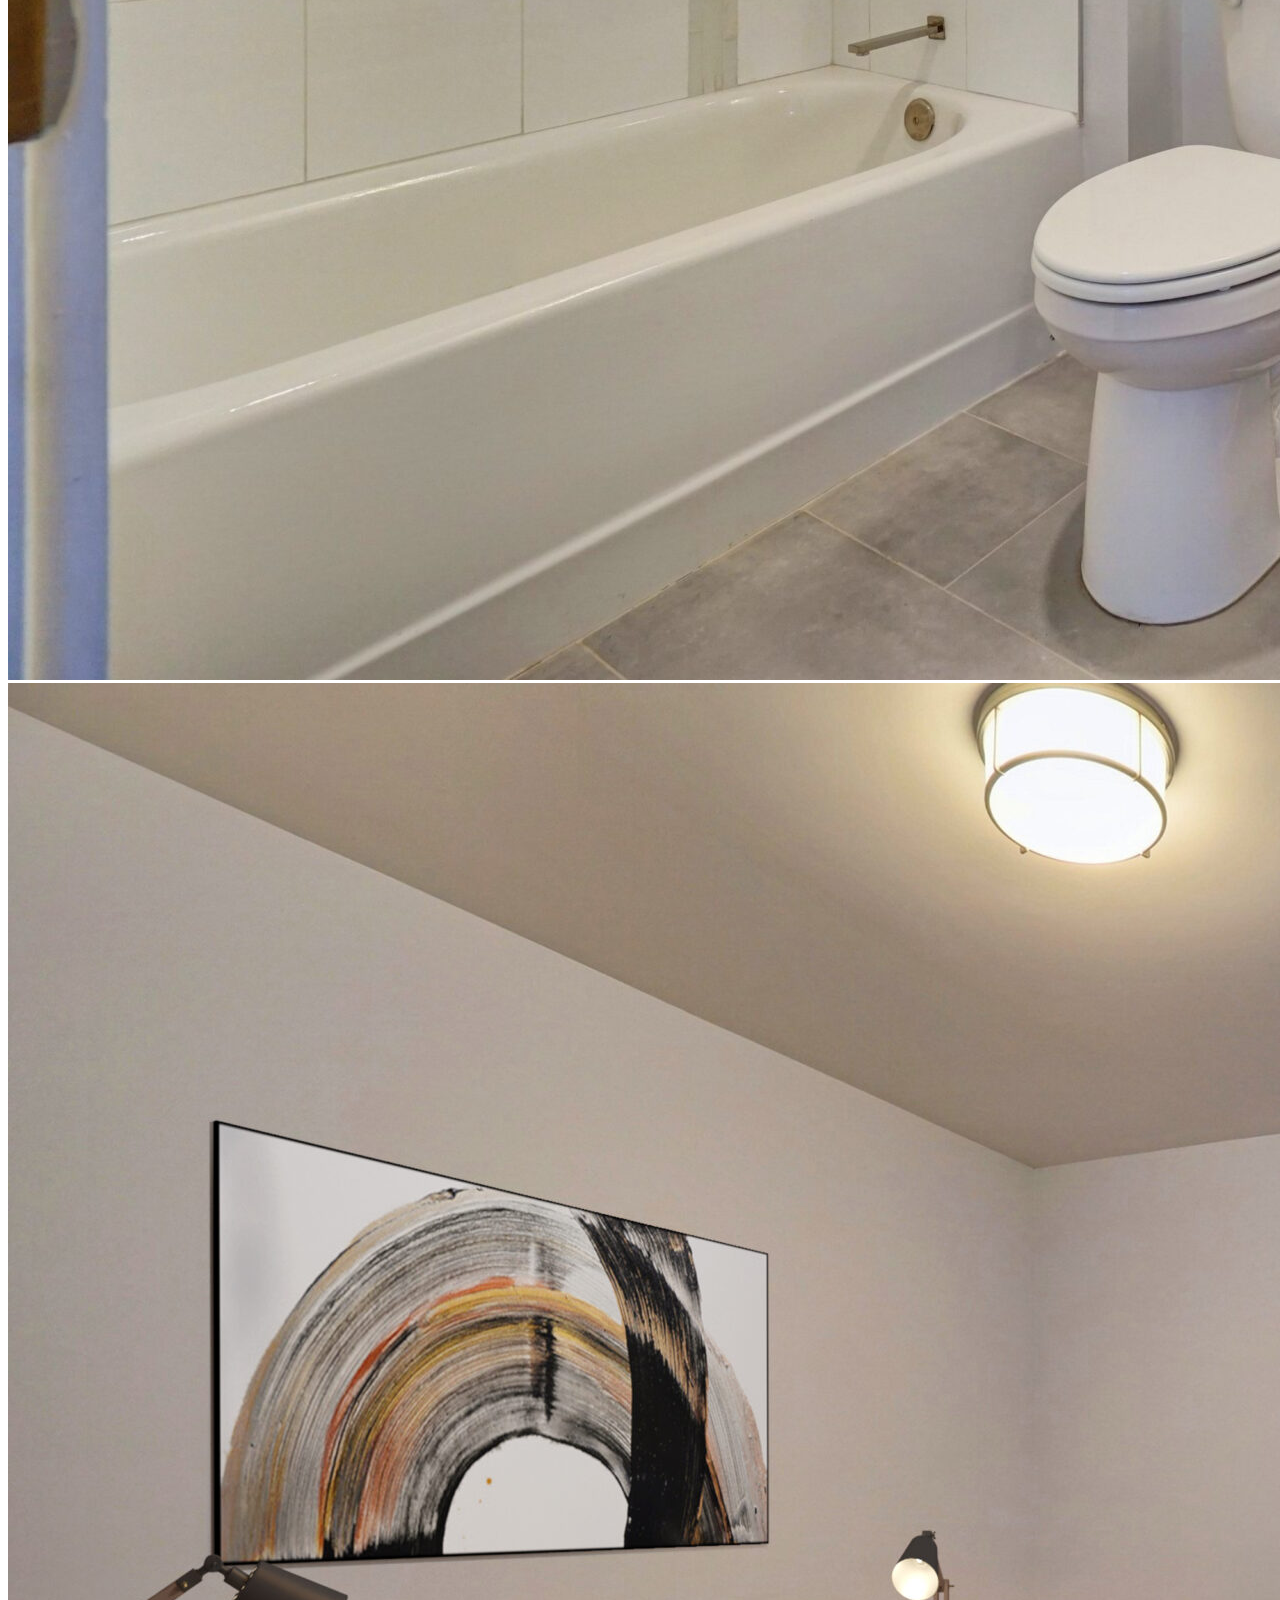
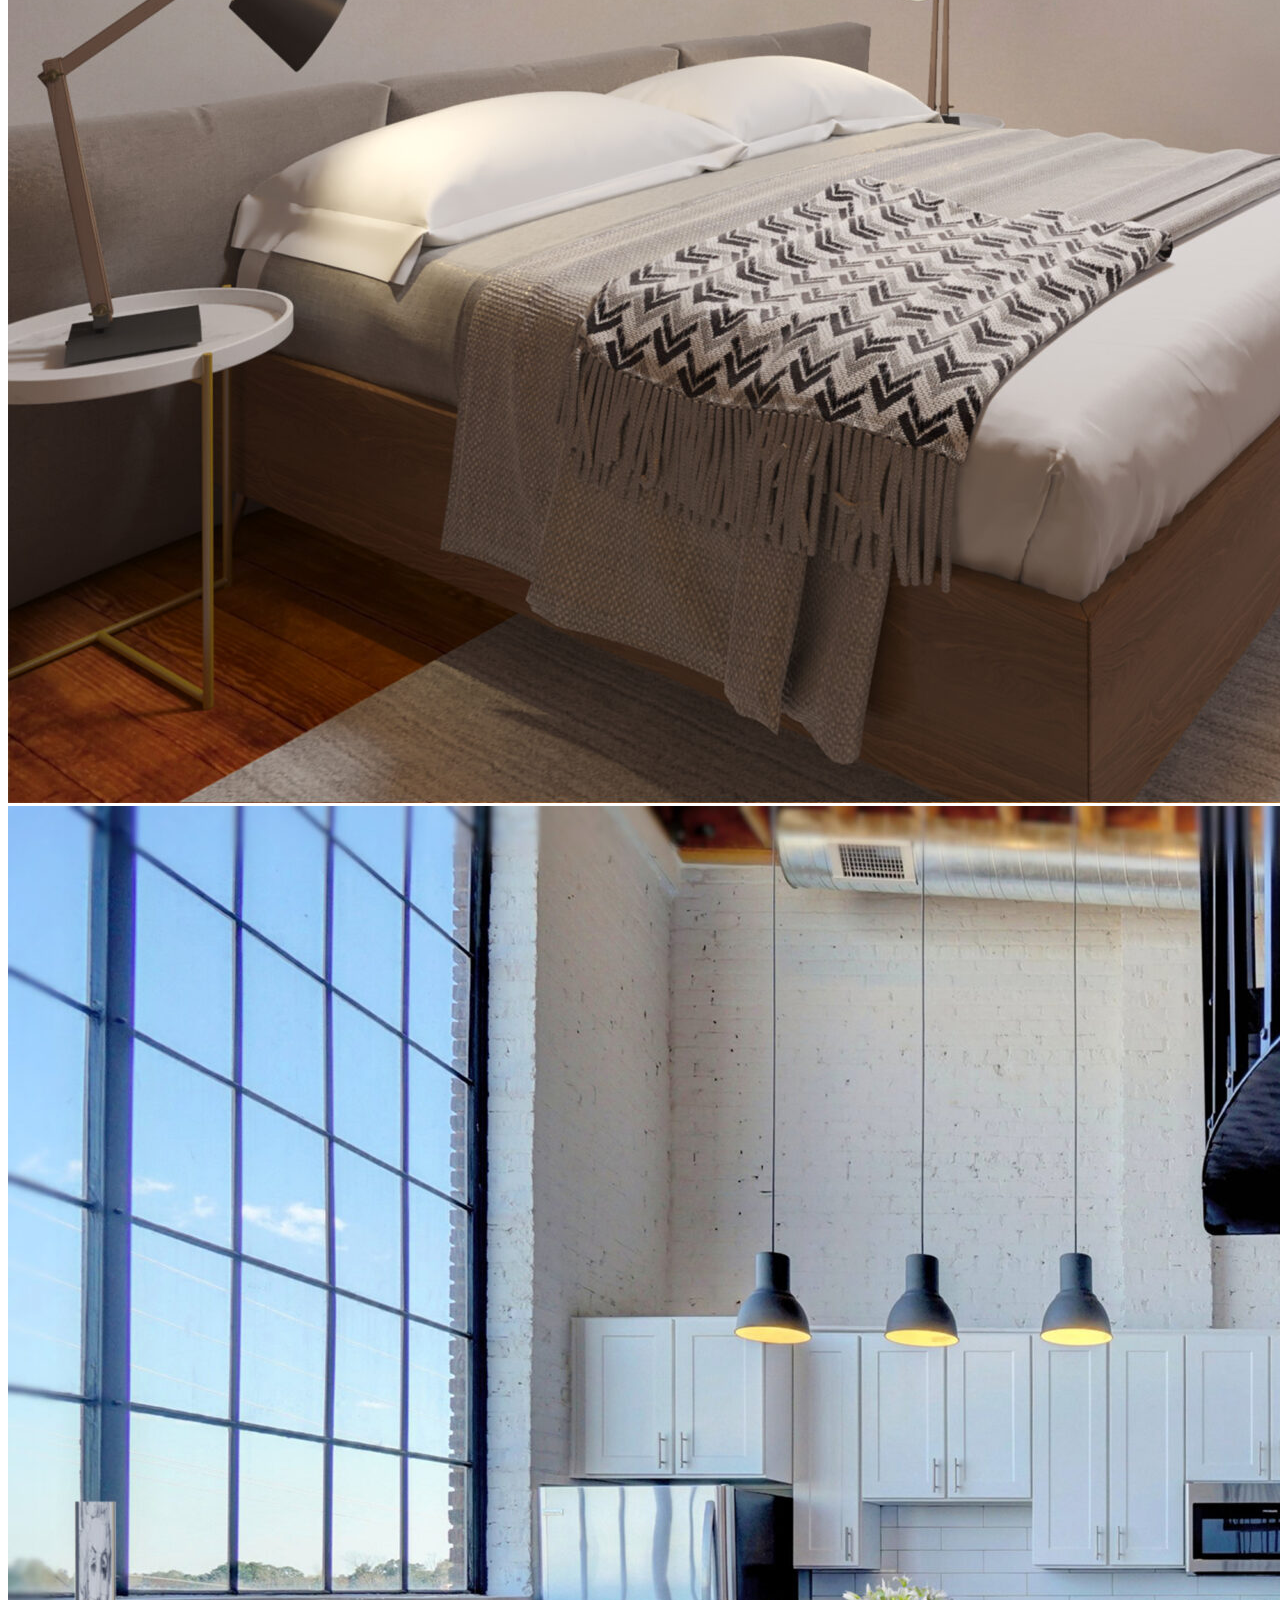
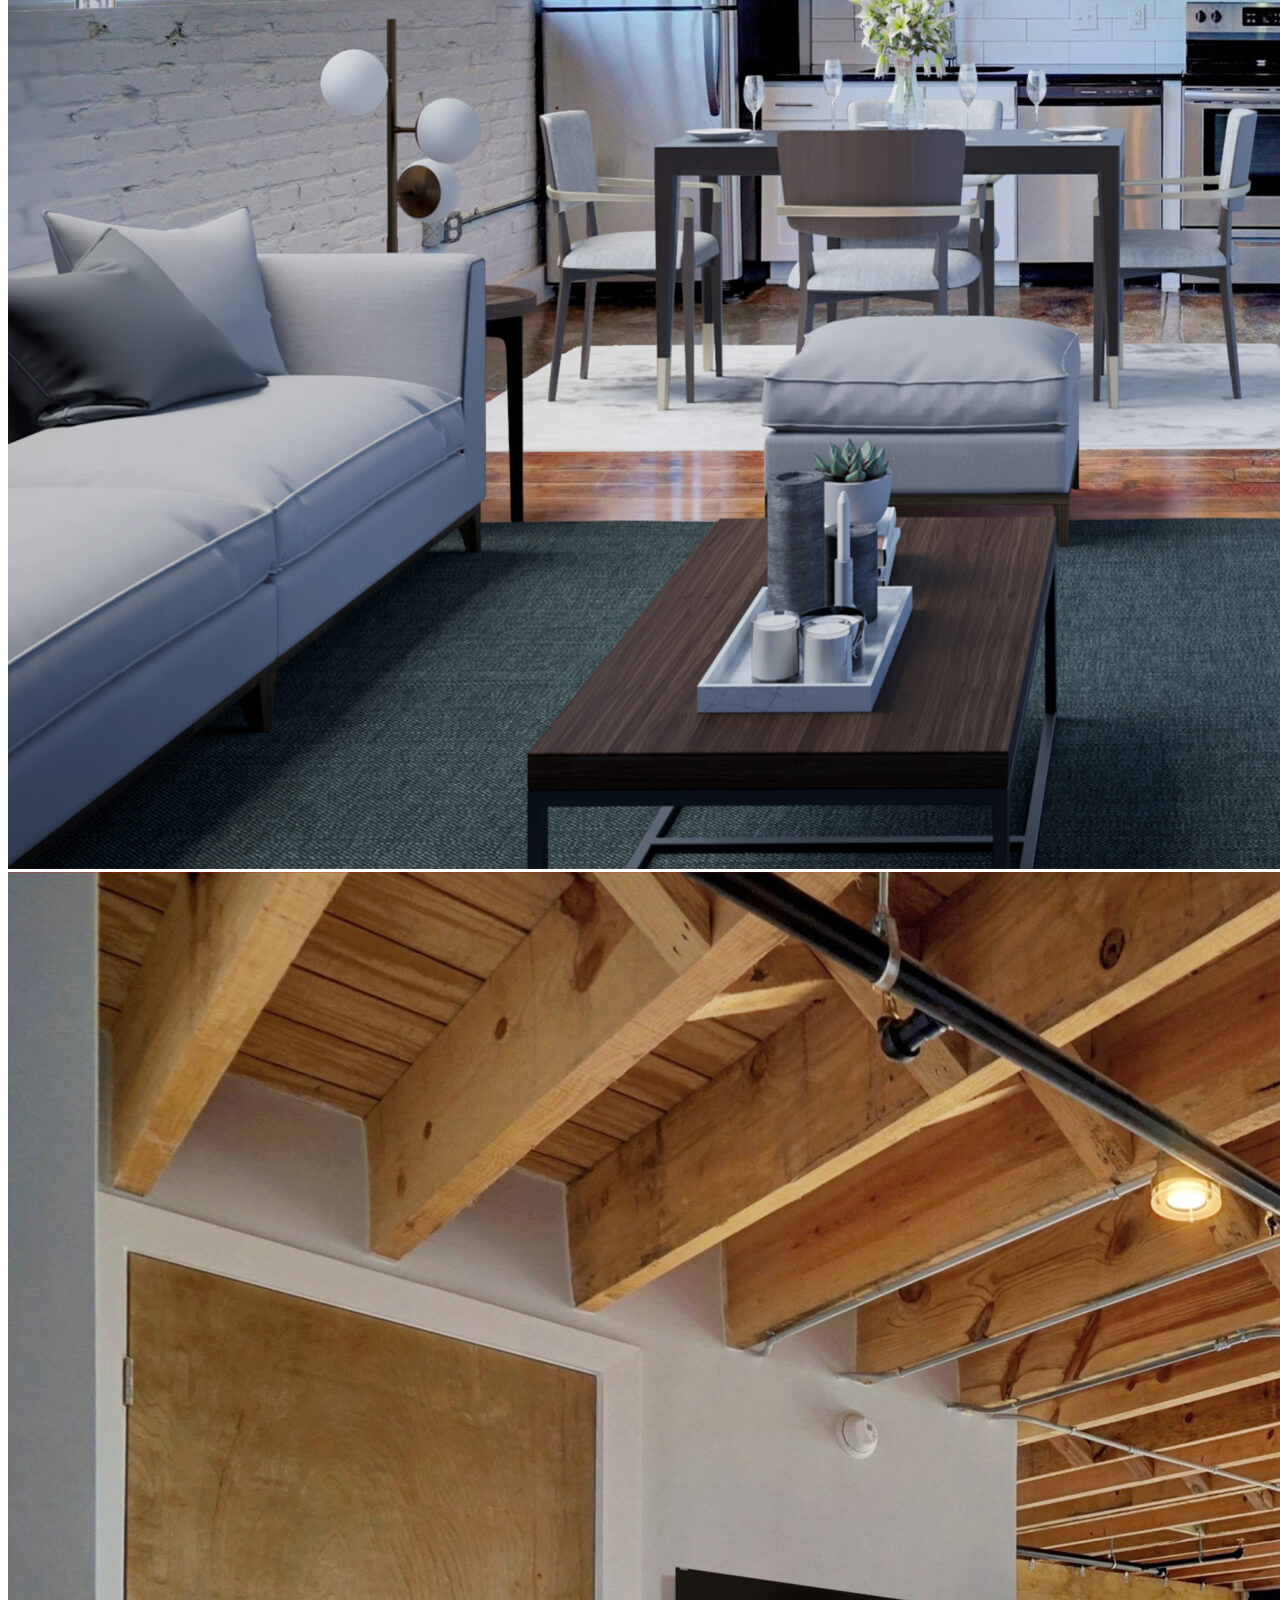
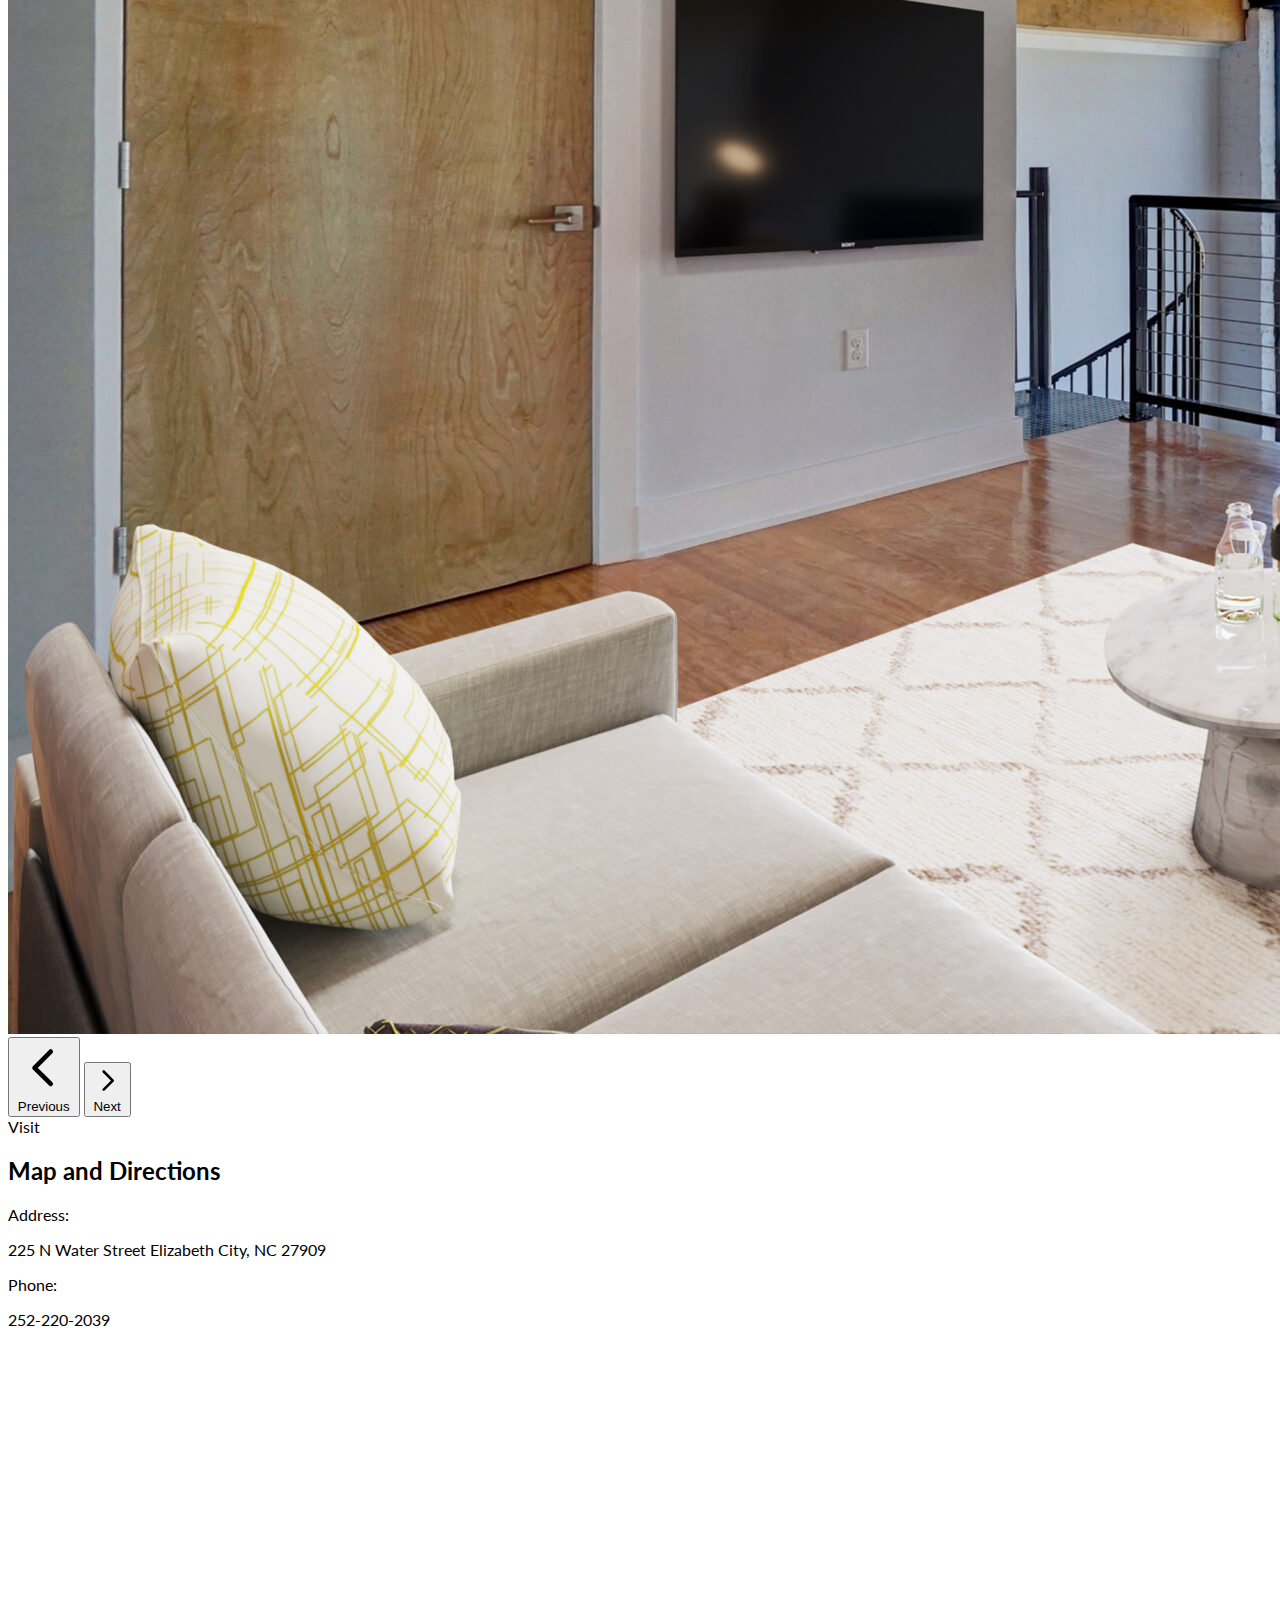
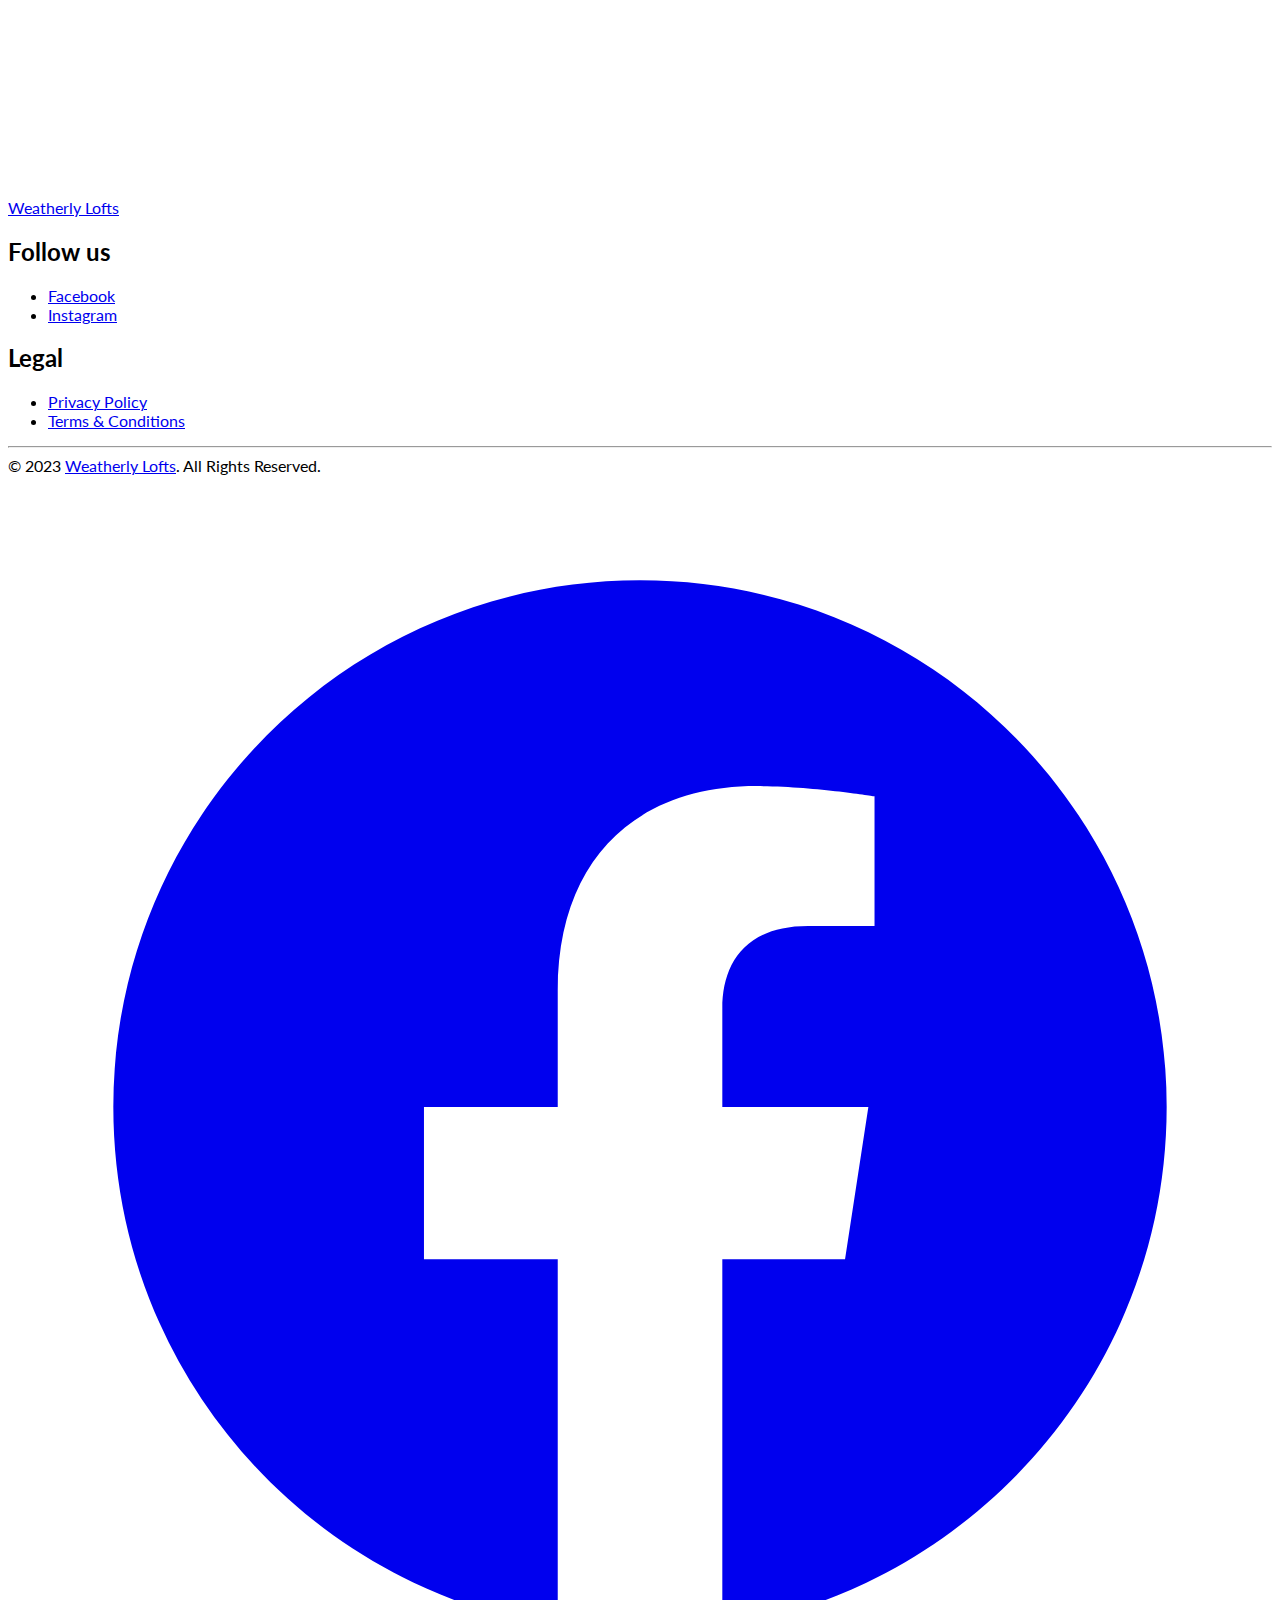
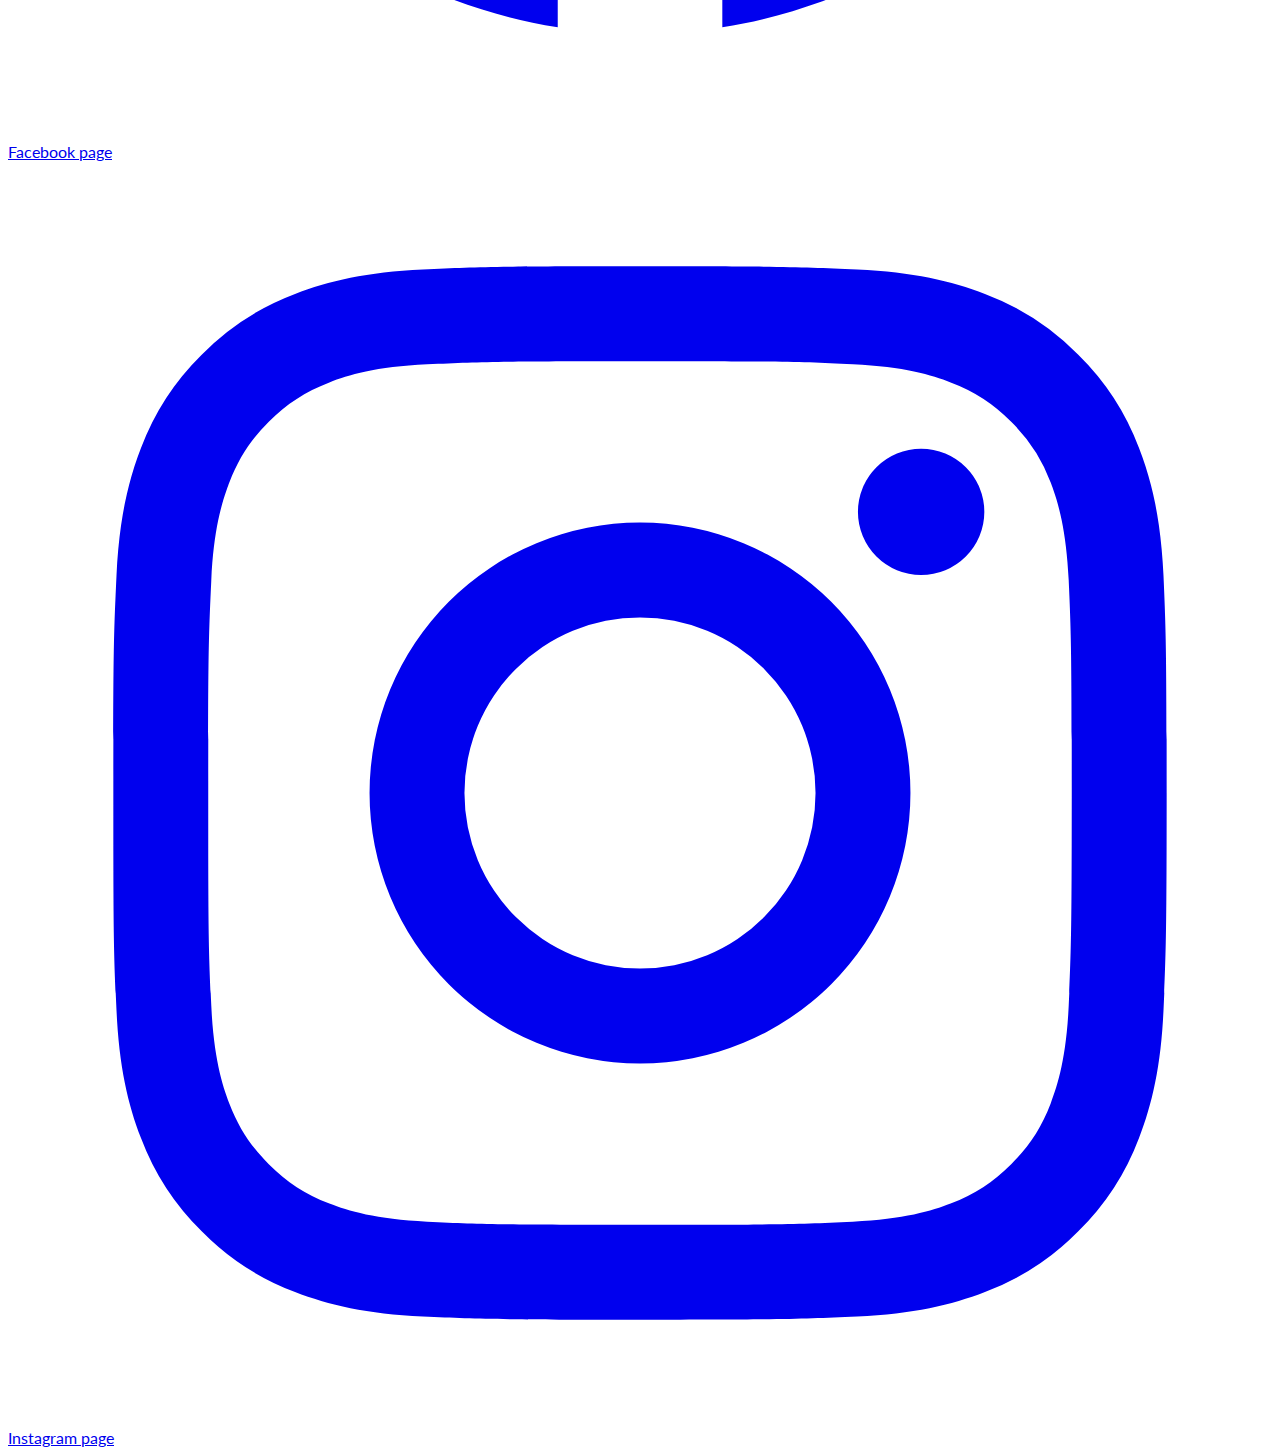
==== commit f79eeda1: "Update index.html" ====
--- a/index.html
+++ b/index.html
@@ -30,7 +30,7 @@
             <a href="#" class="block py-2 pl-3 pr-4 text-white bg-blue-700 rounded md:bg-transparent md:text-blue-700 md:p-0 md:dark:text-white dark:bg-blue-600 md:dark:bg-transparent" aria-current="page">Home</a>
           </li>
           <li>
-            <a href="#" class="block py-2 pl-3 pr-4 text-gray-700 rounded hover:bg-gray-100 md:hover:bg-transparent md:border-0 md:hover:text-blue-700 md:p-0 dark:text-gray-400 md:dark:hover:text-white dark:hover:bg-gray-700 dark:hover:text-white md:dark:hover:bg-transparent">Floor Plans</a>
+            <a href="./floorplans.html" class="block py-2 pl-3 pr-4 text-gray-700 rounded hover:bg-gray-100 md:hover:bg-transparent md:border-0 md:hover:text-blue-700 md:p-0 dark:text-gray-400 md:dark:hover:text-white dark:hover:bg-gray-700 dark:hover:text-white md:dark:hover:bg-transparent">Floor Plans</a>
           </li>
           <li>
             <a href="#" class="block py-2 pl-3 pr-4 text-gray-700 rounded hover:bg-gray-100 md:hover:bg-transparent md:border-0 md:hover:text-blue-700 md:p-0 dark:text-gray-400 md:dark:hover:text-white dark:hover:bg-gray-700 dark:hover:text-white md:dark:hover:bg-transparent">Apply Now</a>
@@ -54,18 +54,21 @@
     </div>
   </nav>
   <!--Hero-->
-  <section class="relative isolate overflow-hidden border-b-2 border-indigo-500 h-screen xs:h-full">
-    <img src="./img/building.jpg" alt="" class="bg-gradient-to-b from-black to-transparent absolute inset-0 -z-10 h-full w-full object-cover">
+  <section class="relative isolate overflow-hidden border-b-2 border-indigo-500 h-screen flex items-center">
+    <img src="./img/building.jpg" alt="" class="absolute inset-0 -z-10 h-full w-full object-cover">
     <div class="py-12 sm:mx-auto lg:max-w-7xl md:max-w-5xl max-w-4xl sm:px-10 px-4">
        <!-- <a href="#" class="inline-flex justify-between items-center py-1 px-1 pr-4 mb-7 text-sm text-gray-700 bg-gray-100 rounded-full dark:bg-gray-800 dark:text-white hover:bg-gray-200 dark:hover:bg-gray-700" role="alert">
            <span class="text-sm font-medium mx-2">See available floorplans</span> 
             <svg class="w-5 h-5" fill="currentColor" viewBox="0 0 20 20" xmlns="http://www.w3.org/2000/svg"><path fill-rule="evenodd" d="M7.293 14.707a1 1 0 010-1.414L10.586 10 7.293 6.707a1 1 0 011.414-1.414l4 4a1 1 0 010 1.414l-4 4a1 1 0 01-1.414 0z" clip-rule="evenodd"></path></svg>
         </a> -->
-        <h1 class="mb-4 text-4xl font-extrabold tracking-tight leading-none text-black md:text-5xl lg:text-6xl dark:text-white">Weatherly Lofts</h1>
+        <h1 class="mb-4 text-4xl font-extrabold tracking-tight leading-none text-white md:text-5xl lg:text-6xl dark:text-white">Weatherly Lofts</h1>
+        <h1 class="mb-4 text-xl tracking-tight leading-none text-white md:text-2xl lg:text-4xl">Historic aparments located in the heart of Elizabeth City</h1>
+
         <div class="py-4 rounded">
             <a href="https://app.propertyware.com/pw/application/#/tenant/greatrichmondrentals" class="inline-flex items-center text-center py-2 px-4 text-sm text-gray-900 rounded border border-white bg-white hover:bg-gray-100 focus:ring-4 focus:ring-gray-100">
                 Apply Now
-            </a>  
+            </a> 
+                
         </div>
         
     </div>
@@ -76,7 +79,6 @@
         <div>
           <div class="grid lg:grid-cols-2 lg:gap-x-12 ">
             <div class="mb-4">
-              <caption class="font-normal text-sm text-indigo-600">Come and join us at</caption>
               <h2 class="text-2xl font-bold tracking-tight text-gray-900 sm:text-4xl">Weatherly Lofts</h2>
             </div>
     
@@ -158,6 +160,8 @@
       <div class="flex flex-col mb-6">
         <p class="my-1 font-bold text-sm">Address:</p>
         <p class="text-md">225 N Water Street Elizabeth City, NC 27909</p>
+        <p class="my-1 font-bold text-sm">Phone:</p>
+        <p class="text-md">252-220-2039</p>
       </div>
       <iframe class="w-full rounded" src="https://www.google.com/maps/embed?pb=!1m18!1m12!1m3!1d3215.4651277779635!2d-76.22090448471398!3d36.3010260033381!2m3!1f0!2f0!3f0!3m2!1i1024!2i768!4f13.1!3m3!1m2!1s0x89a5457520dd9287%3A0xb996e951c62251fe!2sWeatherly%20Lofts!5e0!3m2!1sen!2sus!4v1678066828522!5m2!1sen!2sus" width="" height="450" style="border:0;" allowfullscreen="" loading="lazy" referrerpolicy="no-referrer-when-downgrade"></iframe>
     </div>
@@ -270,7 +274,7 @@
   </div>
   <hr class="my-6 border-gray-200 sm:mx-auto dark:border-gray-700 lg:my-8" />
   <div class="sm:flex sm:items-center sm:justify-between">
-      <span class="text-sm text-gray-500 sm:text-center dark:text-gray-400">© 2023 <a href="https://flowbite.com/" class="hover:underline">LeotaDesigns™</a>. All Rights Reserved.
+      <span class="text-sm text-gray-500 sm:text-center dark:text-gray-400">© 2023 <a href="https://flowbite.com/" class="hover:underline">Weatherly Lofts</a>. All Rights Reserved.
       </span>
       <div class="flex mt-4 space-x-6 sm:justify-center sm:mt-0">
           <a href="#" class="text-gray-500 hover:text-gray-900 dark:hover:text-white">
@@ -290,4 +294,4 @@
  
 <script src="https://cdnjs.cloudflare.com/ajax/libs/flowbite/1.6.3/flowbite.min.js"></script>    
 </body>
-</html>+</html>
